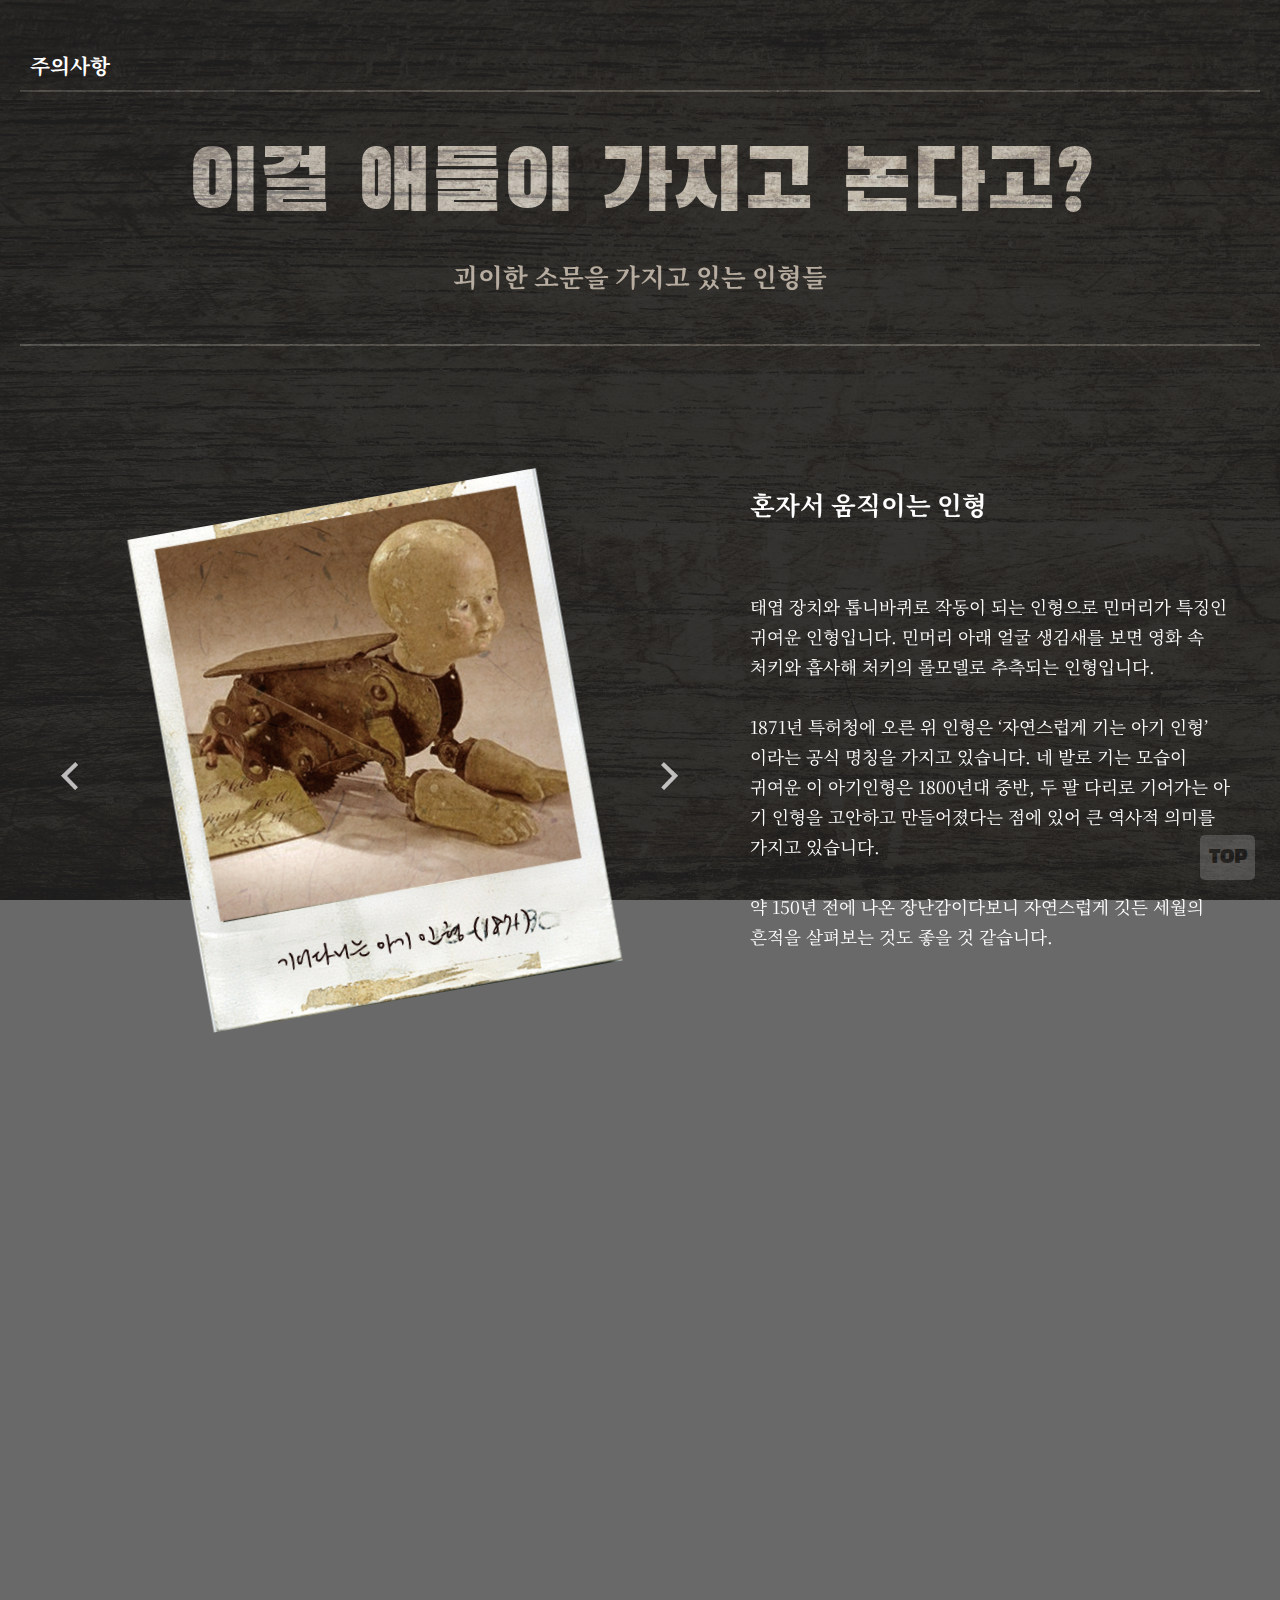
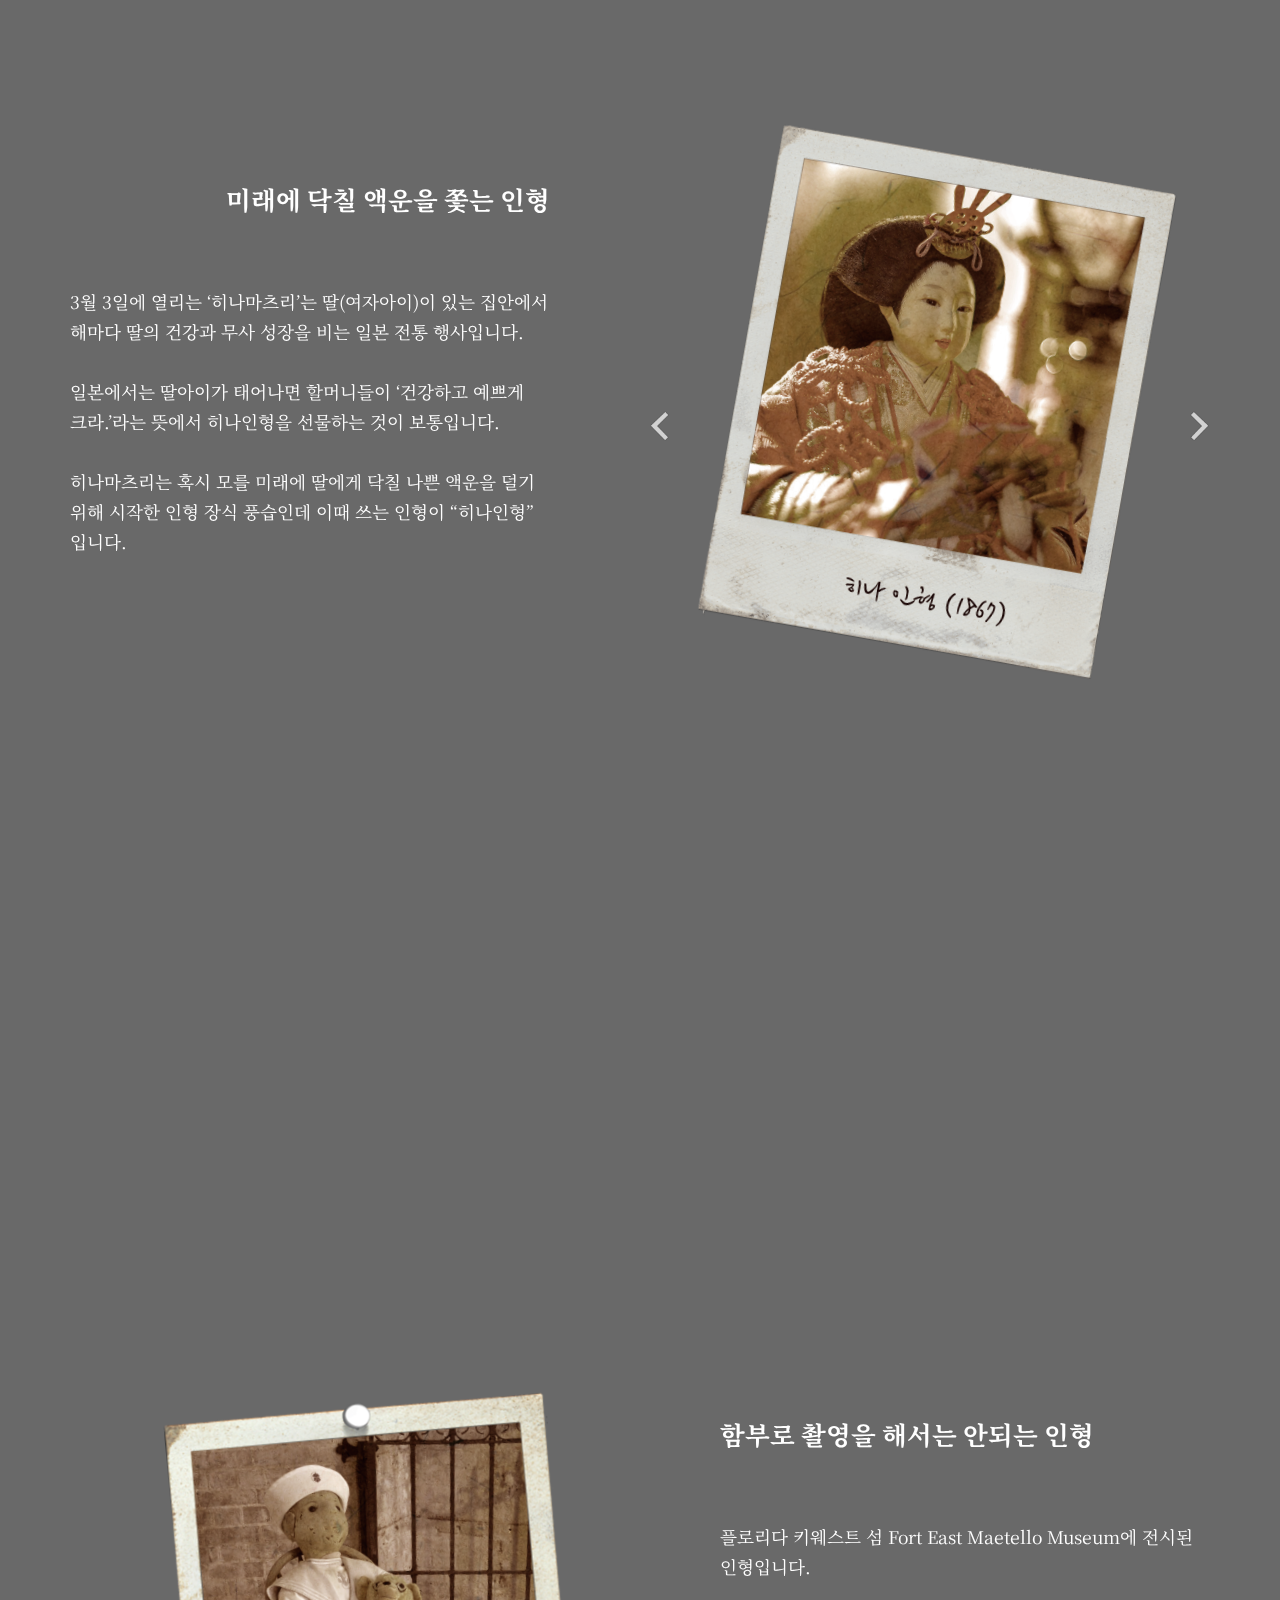
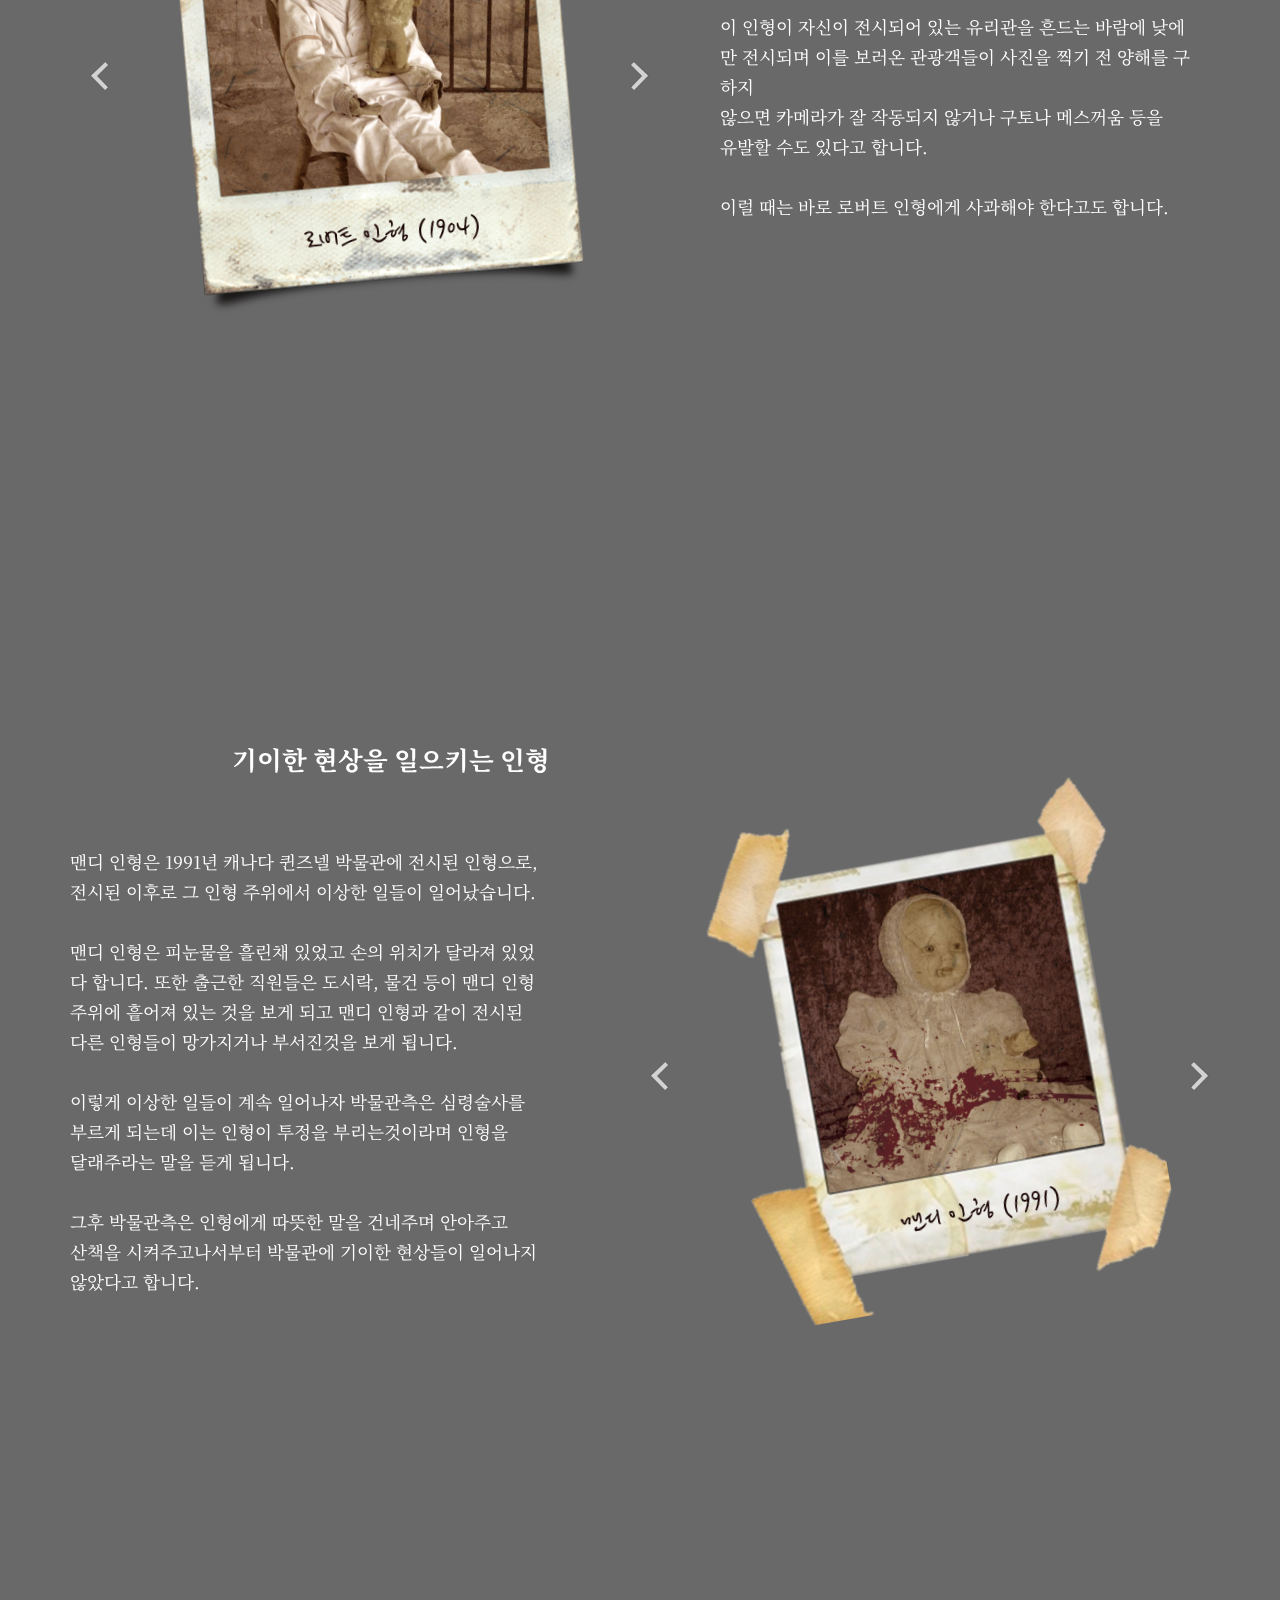
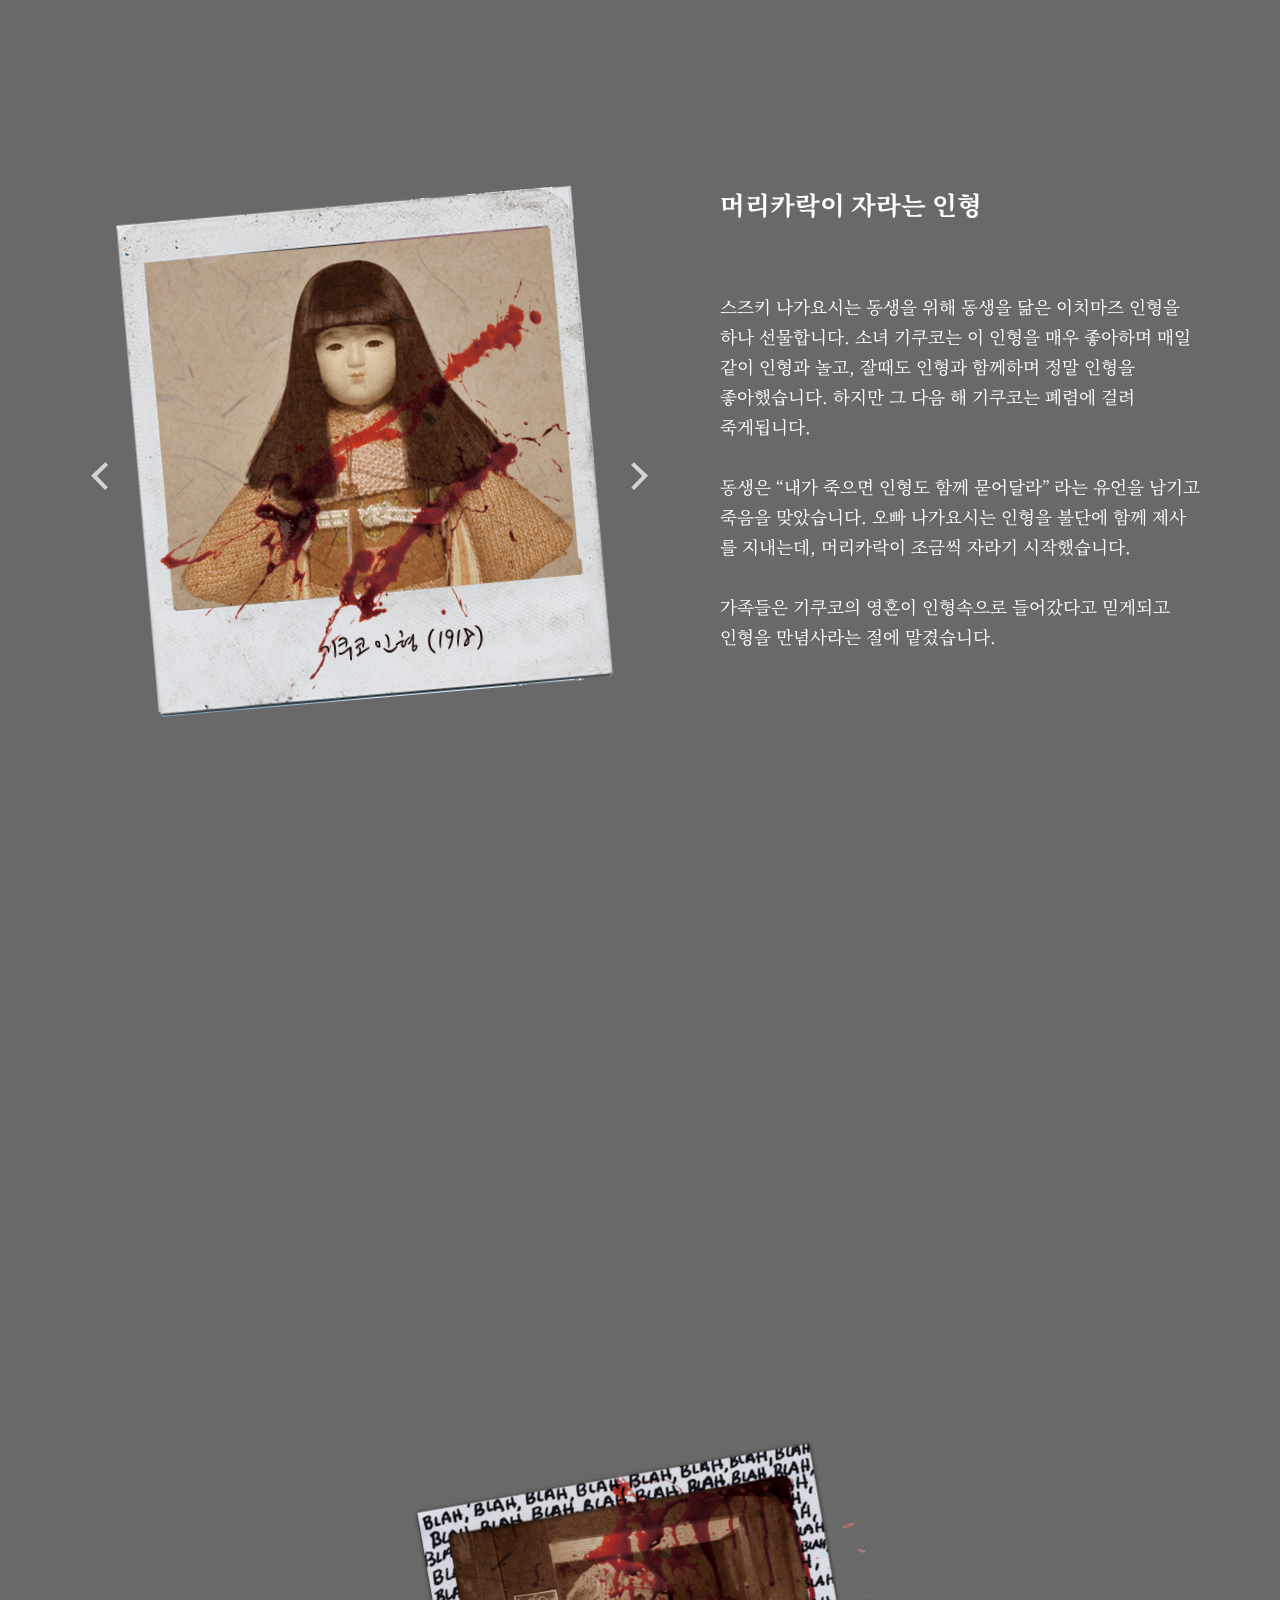
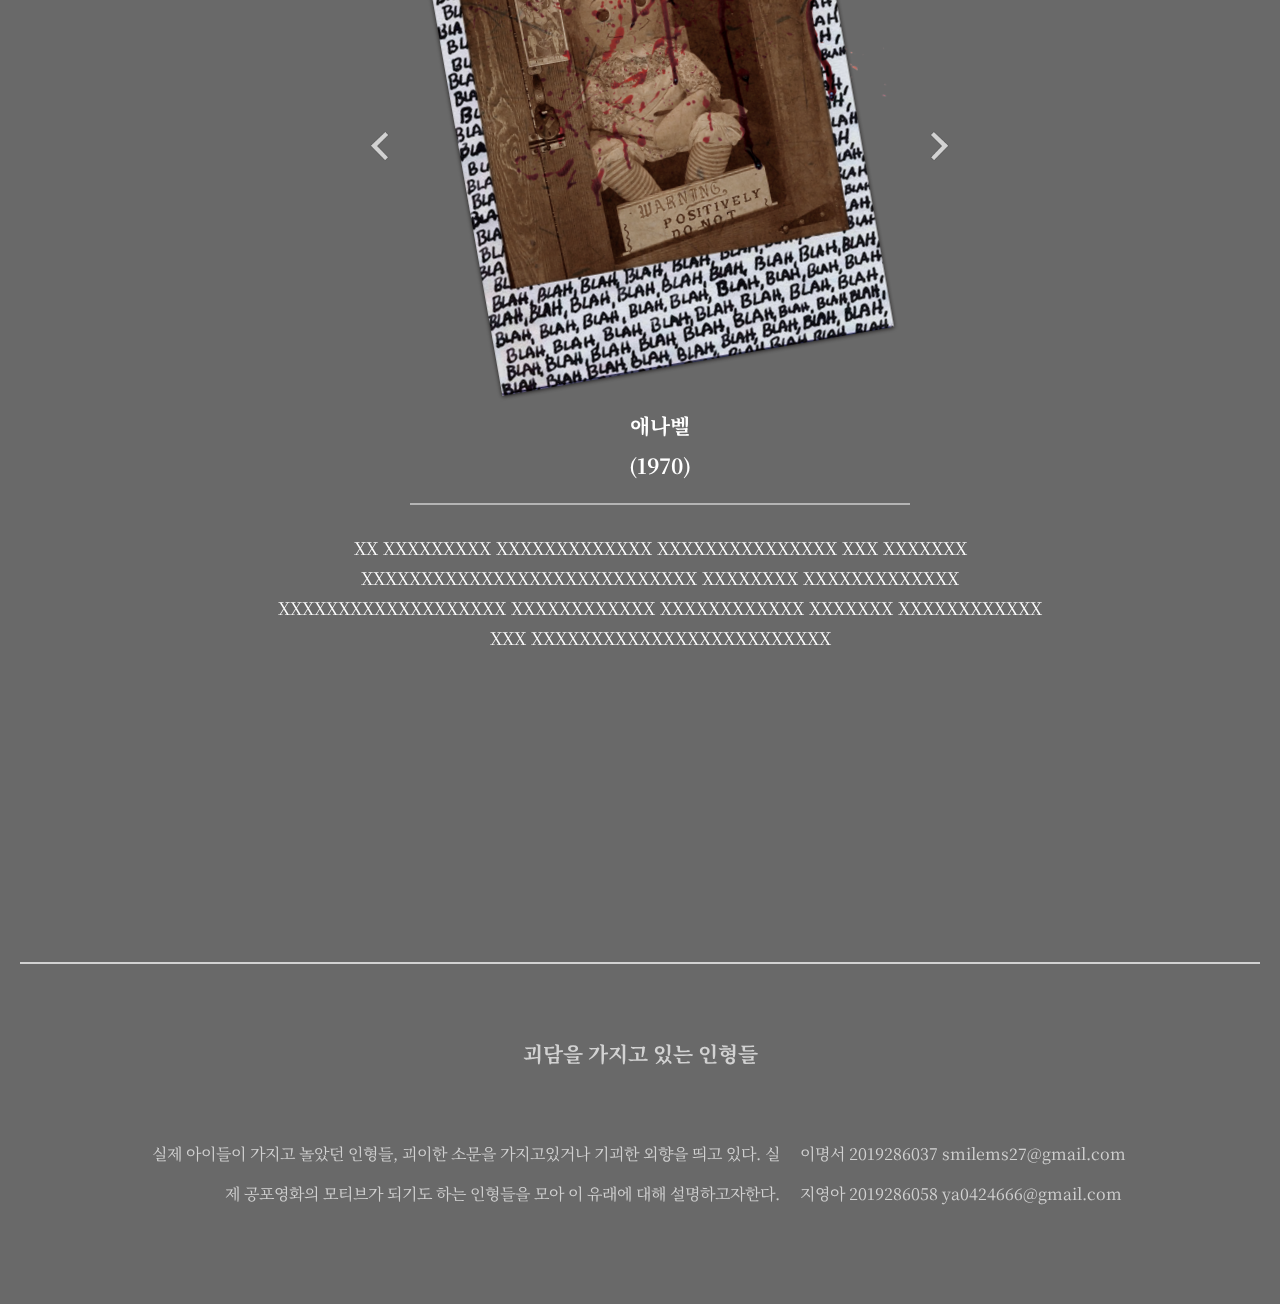
==== index.html @ 2daee438 "first upload" ====
<!DOCTYPE html>
<html lang="en">
<head>
    <meta charset="UTF-8">
    <meta name="viewport" content="width=device-width, initial-scale=1.0">
    <title>The kids are playing with this</title>
    <link rel="stylesheet" href="mystyle.css">
    <script src="js.js" defer></script>
    <script src="scrollAni.js" defer></script>

</head>
<body class="row">
    <div id="body">
        <div id="babyHead">
            <img src="backFace.png" alt="" class="backFace">
        </div>
        <div id="babyHead2">
            <img src="backFace.png" alt="" class="backFace2">
        </div>
        <header>
            <div class="menu">
                <a href="precautions.html"><li id="menu1">주의사항</li></a>
            </div>
            <div>
                <hr></hr>
            </div>
            <div id="title">
                <p id="title_in1">이걸 애들이 가지고 논다고?</p>
                <p id="title_in2">이걸 애들이 가지고 논다고?</p>
            </div>
            <div id="subTitle">
                괴이한 소문을 가지고 있는 인형들
            </div>
            <div>
                <hr></hr>
            </div>
        </header>
        <main>
            <button id="topBtn" onclick="clickMe()">
                TOP
            </button>
            <div id="contentB" class="container">
                <div class="contents">
                    <div class="ImgSlide">
                        <button class="Btn">
                            <img src="leftBtn.png" alt="" class="leftBtn" clickVal = "0">
                        </button>
                        <div class="slideB">
                            <div class="slide">
                                <img src="Image/b.png" alt="" id="b" class="img">
                                <img src="Image/bb.png" alt="" id="bb" class="img">
                                <img src="Image/bbb.png" alt="" id="bbb" class="img">
                            </div>
                        </div>
                        <button class="Btn">
                            <img src="rightBtn.png" alt="" class="rightBtn" clickVal = "0">
                        </button>
                    </div>
                    <div>
                        <p class="mainTitle">혼자서 움직이는 인형</p>
                        <p class="mainText_pc">
                            태엽 장치와 톱니바퀴로 작동이 되는 인형으로 민머리가 특징인 귀여운 인형입니다. 
                            민머리 아래 얼굴 생김새를 보면 영화 속 <br> 처키와 흡사해 처키의 롤모델로 추측되는 인형입니다.
                            <br><br>
                            1871년 특허청에 오른 위 인형은 ‘자연스럽게 기는 아기 인형’ <br> 이라는 공식 명칭을 가지고 있습니다. 
                            네 발로 기는 모습이 <br> 귀여운 이 아기인형은 1800년대 중반, 두 팔 다리로 기어가는 아기 인형을 고안하고 만들어졌다는 점에 있어 큰 역사적 의미를 <br> 가지고 있습니다.
                            <br><br>
                            약 150년 전에 나온 장난감이다보니 자연스럽게 깃든 세월의 <br> 흔적을 살펴보는 것도 좋을 것 같습니다.
                        </p>
                        <p class="mainText_mobile">
                            태엽 장치와 톱니바퀴로 작동이 되는 인형으로 <br> 민머리가 특징인 귀여운 인형입니다. 
                            민머리 아래 얼굴 생김새를 보면 영화 속 처키와 흡사해 처키의 롤모델로 추측되는 인형입니다.
                            <br><br>
                            1871년 특허청에 오른 위 인형은 ‘자연스럽게 기는 아기 인형’ 이라는 공식 명칭을 가지고 있습니다. <br> 
                            네 발로 기는 모습이 귀여운 이 인형은 1800년대 <br> 중반, 두 팔 다리로 기어가는 아기 인형을 고안하고 만들어졌다는 점에 있어 큰 역사적 의미를 가지고 있습니다.
                            <br><br>
                            약 150년 전에 나온 장난감이다보니 자연스럽게 <br> 깃든 세월의 흔적을 살펴보면 좋을 것 같습니다.
                        </p>
                    </div>
                </div>
            </div>
            <div id="contentH" class="container">
                <div class="contents">
                    <div class="ImgSlide2">
                        <button class="Btn">
                            <img src="leftBtn.png" alt="" class="leftBtn" clickVal = "1">
                        </button>
                        <div class="slideH">
                            <div class="slide">
                                <img src="Image/h.png" alt="" id="h" class="img">
                                <img src="Image/hh.png" alt="" id="hh" class="img">
                                <img src="Image/hhh.png" alt="" id="hhh" class="img">
                            </div>
                        </div>
                        <button class="Btn">
                            <img src="rightBtn.png" alt="" class="rightBtn" clickVal = "1">
                        </button>
                    </div>
                    <div>
                        <p class="mainTitle2">미래에 닥칠 액운을 쫓는 인형</p>
                        <p class="mainText2_pc">
                            3월 3일에 열리는 ‘히나마츠리’는 딸(여자아이)이 있는 집안에서 해마다 딸의 건강과 무사 성장을 비는 일본 전통 행사입니다.
                            <br><br>
                            일본에서는 딸아이가 태어나면 할머니들이 ‘건강하고 예쁘게 <br> 크라.’라는 뜻에서 히나인형을 선물하는 것이 보통입니다.
                            <br><br>
                            히나마츠리는 혹시 모를 미래에 딸에게 닥칠 나쁜 액운을 덜기 위해 시작한 인형 장식 풍습인데 이때 쓰는 인형이 “히나인형” <br> 입니다.
                        </p>
                        <p class="mainText2_mobile">
                            3월 3일에 열리는 ‘히나마츠리’는 딸(여자아이)이 있는 집안에서 해마다 딸의 건강과 무사 성장을 <br> 비는 일본 전통 행사입니다.
                            <br><br>
                            일본에서는 딸아이가 태어나면 아이의 할머니들이 ‘건강하고 예쁘게 크라.’라는 뜻에서 히나인형을 <br> 선물하는 것이 보통입니다.
                            <br><br>
                            히나마츠리는 혹시 모를 미래에 딸에게 닥칠 나쁜 액운을 덜기 위해 시작한 인형 장식 풍습인데 이때 쓰는 인형이 “히나인형”입니다.
                        </p>
                    </div>
                </div>
            </div>
            <div id="contentR" class="container">
                <div class="contents">
                    <div class="ImgSlide">
                        <button class="Btn">
                            <img src="leftBtn.png" alt="" class="leftBtn" clickVal = "2">
                        </button>
                        <div class="slideR">
                            <div class="slide">
                                <img src="Image/r.png" alt="" id="r" class="img">
                                <img src="Image/rr.png" alt="" id="rr" class="img">
                                <img src="Image/rrr.png" alt="" id="rrr" class="img">
                            </div>
                        </div>
                        <button class="Btn">
                            <img src="rightBtn.png" alt="" class="rightBtn" clickVal = "2">
                        </button>
                    </div>
                    <div>
                        <p class="mainTitle">함부로 촬영을 해서는 안되는 인형</p>
                        <p class="mainText_pc">
                            플로리다 키웨스트 섬 Fort East Maetello Museum에 전시된 인형입니다. 
                            <br><br>
                            이 인형이 자신이 전시되어 있는 유리관을 흔드는 바람에 낮에만 전시되며 이를 보러온 관광객들이 사진을 찍기 전 
                            양해를 구하지 <br> 않으면 카메라가 잘 작동되지 않거나 구토나 메스꺼움 등을 <br> 유발할 수도 있다고 합니다.
                            <br><br>
                            이럴 때는 바로 로버트 인형에게 사과해야 한다고도 합니다.
                        </p>
                        <p class="mainText_mobile">
                            플로리다 키웨스트 섬 Fort East Maetello Museum에 전시된 인형입니다. 
                            <br><br>
                            이 인형이 전시되어 있는 유리관을 흔드는 바람에 낮에만 전시가 되며 이를 보러온 관광객들이 사진을 찍기 전 
                            양해를 구하지 않으면 카메라가 잘 <br> 작동되지 않거나 구토나 메스꺼움 등을 유발할 수도 있다고 합니다.
                            <br><br>
                            이럴 때는 바로 로버트 인형에게 사과해야 한다고도 합니다.
                        </p>
                    </div>
                </div>
            </div>
            <div id="contentM" class="container">
                <div class="contents">
                    <div class="ImgSlide2">
                        <button class="Btn">
                            <img src="leftBtn.png" alt="" class="leftBtn" clickVal = "3">
                        </button>
                        <div class="slideM">
                            <div class="slide">
                                <img src="Image/m.png" alt="" id="m" class="img">
                                <img src="Image/mm.png" alt="" id="mm" class="img">
                                <img src="Image/mmm.png" alt="" id="mmm" class="img">
                            </div>
                        </div>
                        <button class="Btn">
                            <img src="rightBtn.png" alt="" class="rightBtn" clickVal = "3">
                        </button>
                    </div>
                    <div>
                        <p class="mainTitle2">기이한 현상을 일으키는 인형</p>
                        <p class="mainText2_pc">
                            맨디 인형은 1991년 캐나다 퀸즈넬 박물관에 전시된 인형으로, 
                            전시된 이후로 그 인형 주위에서 이상한 일들이 일어났습니다.
                            <br><br>
                            맨디 인형은 피눈물을 흘린채 있었고 손의 위치가 달라져 있었다 합니다. 
                            또한 출근한 직원들은 도시락, 물건 등이 맨디 인형 <br> 주위에 흩어져 있는 것을 보게 되고 
                            맨디 인형과 같이 전시된 <br> 다른 인형들이 망가지거나 부서진것을 보게 됩니다.
                            <br><br>
                            이렇게 이상한 일들이 계속 일어나자 박물관측은 심령술사를 <br> 부르게 되는데 이는 인형이 투정을 부리는것이라며 인형을 <br> 달래주라는 말을 듣게 됩니다.
                            <br><br>
                            그후 박물관측은 인형에게 따뜻한 말을 건네주며 안아주고 <br> 산책을 시켜주고나서부터 
                            박물관에 기이한 현상들이 일어나지 않았다고 합니다.
                        </p>
                        <p class="mainText2_mobile">
                            맨디 인형은 1991년 캐나다 퀸즈넬 박물관에 <br> 전시된 인형으로, 
                            전시된 이후로 그 인형 주위에서 이상한 일들이 일어났습니다.
                            <br><br>
                            맨디 인형은 피눈물을 흘린채 있었고 손의 위치가 달라져 있었다고 합니다. 
                            또한 출근한 직원들은 <br> 도시락, 물건 등이 맨디 인형 주위에 흩어져 있는 <br> 것을 보게 되고 
                            맨디 인형과 같이 전시된 다른 <br> 인형들이 망가지거나 부서진것을 보게 됩니다.
                            <br><br>
                            이렇게 이상한 일들이 계속 일어나자 박물관측은 <br> 심령술사를 부르게 되는데 이는 인형이 투정 부리는 것이라며 인형을 달래주라는 말을 듣게 됩니다.
                            <br><br>
                            그후 박물관측은 인형에게 따뜻한 말을 건네주며 <br> 안아주고 산책을 시켜주고나서부터 
                            박물관에는 <br> 기이한 현상들이 일어나지 않았다고 합니다.
                        </p>
                    </div>
                </div>
            </div>
            <div id="contentG" class="container">
                <div class="contents">
                    <div class="ImgSlide">
                        <button class="Btn">
                            <img src="leftBtn.png" alt="" class="leftBtn" clickVal = "4">
                        </button>
                        <div class="slideG">
                            <div class="slide">
                                <img src="Image/g.png" alt="" id="g" class="img">
                                <img src="Image/gg.png" alt="" id="gg" class="img">
                                <img src="Image/ggg.png" alt="" id="ggg" class="img">
                            </div>
                        </div>
                        <button class="Btn">
                            <img src="rightBtn.png" alt="" class="rightBtn" clickVal = "4">
                        </button>
                    </div>
                    <div>
                        <p class="mainTitle">머리카락이 자라는 인형</p>
                        <p class="mainText_pc">
                            스즈키 나가요시는 동생을 위해 동생을 닮은 이치마즈 인형을 <br> 하나 선물합니다. 
                            소녀 기쿠코는 이 인형을 매우 좋아하며 매일 같이 인형과 놀고, 잘때도 인형과 함께하며 정말 인형을 <br> 좋아했습니다. 
                            하지만 그 다음 해 기쿠코는 폐렴에 걸려 <br> 죽게됩니다.
                            <br><br>
                            동생은 “내가 죽으면 인형도 함께 묻어달라” 라는 유언을 남기고 죽음을 맞았습니다. 
                            오빠 나가요시는 인형을 불단에 함께 제사를 지내는데, 머리카락이 조금씩 자라기 시작했습니다.
                            <br><br>
                            가족들은 기쿠코의 영혼이 인형속으로 들어갔다고 믿게되고 <br> 인형을 만념사라는 절에 맡겼습니다.
                        </p>
                        <p class="mainText_mobile">
                            스즈키 나가요시는 동생을 위해 동생을 닮은 <br> 이치마즈 인형을 하나 선물합니다. 
                            소녀 기쿠코는 이 인형을 매우 좋아하며 매일 같이 인형과 놀고, <br> 잘때도 인형과 함께하며 정말 인형을 좋아했습니다. 
                            하지만 그 다음해 기쿠코는 폐렴에 걸려 <br> 죽게됩니다.
                            <br><br>
                            동생은 “내가 죽으면 인형도 함께 묻어달라” 라는 유언을 남기고 죽었습니다. 
                            오빠 나가요시는 <br> 인형을 불단에 함께 제사를 지내는데, 머리카락이 조금씩 자라기 시작했습니다.
                            <br><br>
                            가족들은 기쿠코의 영혼이 인형속으로 들어갔다고 믿게되고 인형을 만념사라는 절에 맡겼습니다.
                        </p>
                    </div>
                </div>
            </div>
            <div id="contentA" class="container">
                <div class="contents">
                    <div class="ImgSlide2">
                        <button class="BtnA">
                            <img src="leftBtn.png" alt="" class="leftBtnA" clickVal = "5">
                        </button>
                        <div class="slideA">
                            <div class="slide">
                                <img src="Image/a.png" alt="" id="a" class="img">
                                <img src="Image/aa.png" alt="" id="aa" class="img">
                                <img src="Image/aaa.png" alt="" id="aaa" class="img">
                            </div>
                        </div>
                        <button class="BtnA">
                            <img src="rightBtn.png" alt="" class="rightBtnA" clickVal = "5">
                        </button>
                    </div>
                    <div>
                        <p class="mainTitle2_A">애나벨 <br>
                        (1970)</p>
                        <hr class="A">
                        <p class="mainText2_pcA">
                            XX XXXXXXXXX
                            XXXXXXXXXXXXX XXXXXXXXXXXXXXX XXX XXXXXXX
                            XXXXXXXXXXXXXXXXXXXXXXXXXXXX XXXXXXXX
                            XXXXXXXXXXXXX XXXXXXXXXXXXXXXXXXX XXXXXXXXXXXX
                            XXXXXXXXXXXX XXXXXXX XXXXXXXXXXXX XXX
                            XXXXXXXXXXXXXXXXXXXXXXXXX 
                        </p>
                        <p class="mainText2_mobile">
                            XX XXXXXXXXX
                            XXXXXXXXXXXXX
                            XXXXXXXXXXXXXXXXXXXXXXXXXXXX
                            XXXXXXXXXXXXXXXXXXXXXXXXXXX
                            XXXXXXXXXXXXXXXXXXXXXXXXXXXXXX
                            XXXXXXXXXXXXXXXXXXXXXXXXX
                            XXXXXXXXXXXXXXXXXXXXXXXXXXXXXX
                            XXXX
                        </p>
                    </div>
                </div>
            </div>
        </main>
        <footer>
            <hr></hr>
            <p id="footerTitle">
                괴담을 가지고 있는 인형들
            </p>
            <div id="footerText">
                <p id="footerText1_pc">
                    실제 아이들이 가지고 놀았던 인형들, 괴이한 소문을 가지고있거나 기괴한 외향을 띄고 있다.
                    실제 공포영화의 모티브가 되기도 하는 인형들을 모아 이 유래에 대해 설명하고자한다.
                </p>
                <p id="footerText1_mobile">
                    실제 아이들이 가지고 놀았던 인형들, 괴이한 소문을 가지고 <br> 있거나 기괴한 외향을 띄고 있다.
                    실제 공포영화의 모티브가 <br> 되기도 하는 인형들을 모아 이 유래에 대해 설명하고자한다.
                </p>
                <p id="footerText2">
                    이명서 2019286037 smilems27@gmail.com
                    <br>
                    지영아 2019286058 ya0424666@gmail.com
                </p>
            </div>
        </footer>
    </div>
</body>
</html>
---- mystyle.css ----
@import url('https://fonts.googleapis.com/css2?family=Black+Han+Sans&family=Noto+Serif+KR:wght@400;700;900&display=swap');

/* pc */
@media (min-width:600px)
{

    .row{
        width: 1240px;
        margin: auto;
        justify-content: center;
    }

    body{
        margin: 0;
        background-color: dimgray; 
        background-image: url(background.png);
        background-repeat: none;
        background-attachment: fixed;
    }

    #body{
        width: 1240px;
        height: 100%;
    }

/*배경 효과*/
    #babyHead{
        position: fixed;
        padding-left: 200px;
        opacity: 0;
        margin-top: 100px;
        margin-left: -190px;
        transform: rotate(-15deg);
        animation-name: fadeOut;
        animation-duration: 5s;
        animation-delay: 10s; 
        animation-iteration-count: infinite;
        animation-timing-function: ease;
        animation-direction: alternate;
    }

    .backFace{
        width: 250px;
    }

    #babyHead2{
        position: fixed;
        padding-left: 1000px;
        padding-top: 200px;
        margin-top: 250px;
        opacity: 0;
        transform: rotate(20deg);
        animation-name: fadeOut;
        animation-duration: 3s;
        animation-delay: 15s;
        animation-iteration-count: infinite;
        animation-timing-function: ease;
        animation-direction: alternate;
    }

    .backFace2{
        width: 150px;
    }
    
    @keyframes fadeOut {
        from{
            opacity: 0;
        }
        to{
            opacity: 0.3;
        }
    }


    /*위로 올라기는 버튼*/ 
    #topBtn{
        position: fixed;
        height: 45px;
        width: 55px;
        right: 25px;
        margin-right: 0px;
        bottom: 20px;
        opacity: 0.2;
        font-family: 'Black Han Sans';
        font-size: 1.2rem;
        border: none;
        border-radius: 10%;
        z-index: 100;
    }

    #topBtn:hover{
        opacity: 1;
    }

/*헤더*/
    header{
        width: 1240px;
    }

    hr{
        height: 2px;
        width: 1240px;
        background-color: white;
        border: none;
        mix-blend-mode: overlay;
    }

    #title{
        font-family: 'Black Han Sans';
        font-size: 5.4rem;
        text-align: center;
        margin-top: 40px;
        color: white;
    }

    #title_in1{
        mix-blend-mode: overlay;
    }

    #title_in2{
        position: relative;
        top: -108.2px;
        mix-blend-mode: overlay;
    }

    p{
        margin: 0;
    }

    #subTitle{
        color: rgb(218, 205, 190);
        font-family: 'Noto Serif KR', serif;
        font-size: 1.6rem;
        font-weight: 700;
        text-align: center;
        margin-top: -90px;
        margin-bottom: 50px;
        opacity: 0.8;
    }

    .menu{
        width: 100px;
        color: white;
        font-family: 'Noto Serif KR', serif;
        font-weight: 700;
        margin-bottom: 10px;
        margin-top: 50px;
    }

    #menu1{
        text-align: left;
        list-style: none;
        align-content: left;
        margin-left: 10px;
        font-size: 1.3rem;
    }

    a:link { color: white; text-decoration: none;}
    a:visited { color: white; text-decoration: none;}
    a:hover { color: red; text-decoration: none;}

/*메인*/

    main{
        height: 7000px;
        display: block;
    }
/*메인-타이틀*/
    .mainTitle{
        color: white;
        font-family: 'Noto Serif KR', serif;
        font-weight: 700;
        font-size: 1.6rem;
        padding-left: 100px;
        position: relative;
        top: -70px;
    }

    .mainTitle2{
        color: white;
        font-family: 'Noto Serif KR', serif;
        font-weight: 700;
        font-size: 1.6rem;
        padding-right: 100px;
        text-align: right;
        position: relative;
        left: -550px;
        top: -70px;
    }

/*메인-본문(pc와 모바일)*/

    .mainText_pc{
        color: white;
        width: 480px;
        font-family: 'Noto Serif KR', serif;
        font-size: 1.1rem;
        line-height: 30px;
        padding-left: 100px;
        position: relative;
        top: 0px;
    }

    .mainText_mobile{
        display: none;
    }

    .mainText2_pc{
        color: white;
        width: 480px;
        font-family: 'Noto Serif KR', serif;
        font-size: 1.1rem;
        line-height: 30px;
        padding-right: 100px;
        position: relative;
        left: -550px;
        top: 0px;
    }

    .mainText2_mobile{
        display: none;
    }

/*이미지 전체 설정*/

    .img{
        width: 300px;
        margin-left: 30px;
        margin-right: 30px;
        padding-left: 20px;
    }


/*이미지 슬라이드*/
    .ImgSlide{
        position: relative;
    }

    .ImgSlide2{
        position: relative;
        left: 560px;
    }

    .slide{
        height: 800px;
        display: inline-flex;
        align-items: center;
        position: absolute;
        transition: 0.5s;
        left: 0px;
    }

/*이미지 슬라이드-버튼*/

    .Btn{
        z-index: 10;
        width: 40px;
        height: 50px;
        border: none;
        background-color: rgba(0, 0, 0, 0);
        opacity: 0.7;
        cursor: grab;
        position: absolute;
        top: 400px;
    }

    .Btn:hover{
        opacity: 1;
    }

    .leftBtn{
        width: 20px;
        height: 30px;
    }

    .rightBtn{
        width: 20px;
        height: 30px;
    }    

/*인형들 각각의 콘텐츠 박스 - 총 6개*/

    .contents{
        width: 1240px;
        display: inline-flex;
        justify-content: center;
        align-items: center;
    }
/*인형들 각각의 콘텐츠 박스 - 애나벨은 다르게 배치*/
    .contents:last-child{
        display: flex;
        justify-content: center;
    }

/*기어다니는 아기 인형*/

    #contentB{
        width: 1240px;
        height: 900px;
        margin-top: -100px;
        padding-top: 50px;
        top: 0;
        position: sticky;
        display: inline-flex;
        align-items: center;
    }

    .slideB{
        display: inline-flex;
        align-items: center;
        width: 600px;
        height: 800px;
        left: 30px;
        position: relative;
        overflow: hidden;
    }

    #b{
        transform: rotate(-10deg);
        height: 500px;
        width: 490px;
    }

    #bb{
        transform: rotate(5deg);
        height: 500px;
        width: 490px;
    }

    #bbb{
        transform: rotate(-5deg);
        height: 500px;
        width: 490px;
    }

/*히나 인형*/

    #contentH{
        width: 1240px;
        height: 900px;
        top: 0;
        padding-top: 50px;
        position: sticky;
        display: inline-flex;
        align-items: center;
        margin-top: 300px;
    }

    .slideH{
        display: inline-flex;
        align-items: center;
        width: 540px;
        height: 800px;
        position: relative;
        overflow: hidden;
    }

    #h{
        transform: rotate(10deg);
        height: 500px;
        width: 490px;
    }

    #hh{
        transform: rotate(5deg);
        height: 500px;
        width: 490px;
    }

    #hhh{
        transform: rotate(-5deg);
        height: 500px;
        width: 490px;
    }

/*로버트 인형*/

    #contentR{
        width: 1240px;
        height: 900px;
        top: 0;
        margin-top: 300px;
        padding-top: 50px;
        position: sticky;
        display: inline-flex;
        align-items: center;
    }

    .slideR{
        display: inline-flex;
        align-items: center;
        width: 540px;
        height: 800px;
        position: relative;
        overflow: hidden;
    }

    #r{
        transform: rotate(-5deg);
        height: 500px;
        width: 490px;
    }

    #rr{
        transform: rotate(5deg);
        height: 500px;
        width: 490px;
    }

    #rrr{
        transform: rotate(10deg);
        height: 500px;
        width: 490px;
    }

/*맨디 인형*/

    #contentM{
        width: 1240px;
        height: 900px;
        top: 0;
        padding-top: 100px;
        position: sticky;
        display: inline-flex;
        align-items: center;
    }

    .slideM{
        display: inline-flex;
        align-items: center;
        width: 540px;
        height: 800px;
        position: relative;
        overflow: hidden;
    }

    #m{
        transform: rotate(-10deg);
        height: 500px;
        width: 490px;
    }

    #mm{
        transform: rotate(5deg);
        height: 500px;
        width: 490px;
    }

    #mmm{
        transform: rotate(-3deg);
        height: 500px;
        width: 490px;
    }

/*기쿠코 인형*/

    #contentG{
        width: 1240px;
        height: 900px;
        padding-top: 100px;
        top: 0;
        position: sticky;
        display: inline-flex;
        align-items: center;
    }

    .slideG{
        display: inline-flex;
        align-items: center;
        width: 540px;
        height: 800px;
        position: relative;
        overflow: hidden;
    }

    #g{
        transform: rotate(-5deg);
        height: 500px;
        width: 470px;
    }

    #gg{
        transform: rotate(5deg);
        height: 500px;
        width: 470px;
        margin-left: 60px;
    }

    #ggg{
        transform: rotate(-10deg);
        height: 500px;
        width: 470px;
        margin-left: 50px;
    }

/*애나벨 인형*/

    #contentA{
        width: 1240px;
        height: 1080px;
        top: 0;
        position: sticky;
        display: flex;
        justify-content: center;
        padding-top: 500px;
        animation-name: Ani;
        animation-duration: 2s;
        animation-timing-function: linear;
        animation-direction: alternate;
        animation-iteration-count: infinite;
    }

    @keyframes Ani {
        0%{
            transform: scale(1.1);
        } 
        5%{
            transform: scale(1);
        }
        10%{
            transform: scale(1.1);
        }
        25%{
            transform: scale(1);
        }
        30%{
            transform: scale(1.1);
        }
        100%{
            transform: scale(1.1);
        }
    }

    .slideA{
        display: inline-flex;
        align-items: center;
        width: 540px;
        height: 800px;
        position: relative;
        overflow: hidden;
        left: -120px;
        top: -220px;
    }

    #a{
        transform: rotate(-10deg);
        height: 500px;
        width: 490px;
    }

    #aa{
        transform: rotate(5deg);
        height: 500px;
        width: 490px;
    }

    #aaa{
        transform: rotate(-7deg);
        height: 500px;
        width: 490px;
    }

/*애나벨 전용 글씨 스타일*/

    .mainText2_pcA{
        color: white;
        width: 800px;
        font-family: 'Noto Serif KR', serif;
        font-size: 1.1rem;
        line-height: 30px;
        padding-right: 100px;
        position: relative;
        text-align: center;
        left: -200px;
        top: 200px;
    }

    .mainTitle2_A{
        color: white;
        font-family: 'Noto Serif KR', serif;
        font-weight: 700;
        font-size: 1.3rem;
        line-height: 40px;
        padding-right: 100px;
        text-align: right;
        position: relative;
        left: -200px;
        top: 170px;
        text-align: center;
    }

    .A{
        position: relative;
        width: 500px;
        opacity: 0.5;
        mix-blend-mode: overlay;
        top: 180px;
        left: -250px;
    }

/*애나벨 전용 버튼*/

    .BtnA{
        z-index: 100;
        width: 40px;
        height: 50px;
        border: none;
        background-color: rgba(0, 0, 0, 0);
        opacity: 0.7;
        cursor: grab;
        position: absolute;
        top: 180px;
    }

    .BtnA:hover{
        opacity: 1;
    }

    .leftBtnA{
        width: 20px;
        height: 30px;
        margin-left: -240px;
    }

    .rightBtnA{
        width: 20px;
        height: 30px;
        margin-left: -200px;
    }


/*푸터*/

    #footerTitle{
        font-family: 'Noto Serif KR', serif;
        color: white;
        font-weight: 700;
        font-size: 1.3rem;
        padding-top: 66px;
        text-align: center;
        opacity: 0.7;
    }

    #footerText{
        display: inline-flex;
        padding-bottom: 90px;
    }

    #footerText1_pc{
        font-family: 'Noto Serif KR', serif;
        color: white;
        font-size: 1rem;
        line-height: 40px;
        padding-top: 66px;
        padding-right: 20px;
        padding-left: 120px;
        width: 640px;
        text-align: right;
        opacity: 0.7;
    }

    #footerText1_mobile{
        display: none;
    }

    #footerText2{
        font-family: 'Noto Serif KR', serif;
        color: white;
        font-size: 1rem;
        line-height: 40px;
        padding-top: 66px;
        width: 350px;
        opacity: 0.7;
    }

}
















/* 모바일 */
@media (max-width:599px)
{

/*위로 올라기는 버튼*/ 
    #topBtn{
        position: fixed;
        height: 35px;
        right: 5px;
        margin-right: 0px;
        bottom: 5px;
        opacity: 0.3;
        font-family: 'Black Han Sans';
        border: none;
        border-radius: 10%;
        z-index: 100;
    }
/*body*/
    .row{
        width: 370px;
        margin: auto;
        justify-content: center;
    }

    body{
        margin: 0;
        background-color: dimgray; 
        background-image: url(background.png);
        background-repeat: none;
        background-attachment: fixed;
    }

    #body{
        width: 370px;
        display: block;
        justify-content: center;
    }

/*배경 효과*/

    #babyHead{
        position: fixed;
        opacity: 0;
        margin-top: 100px;
        margin-left: -130px;
        transform: rotate(-15deg);
        animation-name: fadeOut;
        animation-duration: 5s;
        animation-delay: 10s; 
        animation-iteration-count: infinite;
        animation-timing-function: ease;
        animation-direction: alternate;
    }

    .backFace{
        width: 250px;
    }

    #babyHead2{
        position: fixed;
        padding-left: 300px;
        padding-top: 200px;
        margin-top: 280px;
        opacity: 0;
        transform: rotate(20deg);
        animation-name: fadeOut;
        animation-duration: 3s;
        animation-delay: 15s;
        animation-iteration-count: infinite;
        animation-timing-function: ease;
        animation-direction: alternate;
    }

    .backFace2{
        width: 150px;
    }
    
    @keyframes fadeOut {
        from{
            opacity: 0;
        }
        to{
            opacity: 0.3;
        }
    }

/*헤더*/

    header{
        width: 370px;
    }

    hr{
        height: 2px;
        width: 360px;
        background-color: white;
        border: none;
        mix-blend-mode: overlay;
    }

    #title{
        font-family: 'Black Han Sans';
        font-size: 2rem;
        text-align: center;
        margin-top: 20px;
        color: white;
        mix-blend-mode: overlay;
    }

    #title_in1{
        mix-blend-mode: overlay;
    }

    #title_in2{
        position: relative;
        top: -40px;
        mix-blend-mode: overlay;
    }

    p{
        margin: 0;
    }

    #subTitle{
        color: white;
        font-family: 'Noto Serif KR', serif;
        font-size: 1rem;
        font-weight: 700;
        text-align: center;
        margin-top: -30px;
        margin-bottom: 20px;
    }

    .menu{
        width: 80px;
        float: right;
        color: white;
        font-family: 'Noto Serif KR', serif;
        font-weight: 700;
        margin-bottom: 10px;
        margin-top: 15px;
    }

    #menu1{
        text-align: right;
        list-style: none;
        align-content: right;
        margin-right: 10px;
        font-size: 1rem;
    }

    
    a:link { color: white; text-decoration: none;}
    a:visited { color: white; text-decoration: none;}
    a:hover { color: red; text-decoration: none;}


/*메인*/

    main{
        width: 370px;
        height: 5750px;
    }

    .container{
        justify-items: center;
    }

/*메인-타이틀*/

    .mainTitle{
        color: white;
        font-family: 'Noto Serif KR', serif;
        font-weight: 700;
        font-size: 1.2rem;
        position: relative;
        text-align: center;
        margin-top: 20px;
    }

    .mainTitle2{
        color: white;
        font-family: 'Noto Serif KR', serif;
        font-weight: 700;
        font-size: 1.2rem;
        position: relative;
        text-align: center;
        margin-top: 20px;
    }

/*메인-본문(pc와 모바일)*/

    .mainText_pc{
        display: none;
    }

    .mainText_mobile{
        color: white;
        width: 350px;
        font-family: 'Noto Serif KR', serif;
        font-size: 1rem;
        line-height: 30px;
        margin-top: 30px;
        margin-left: 1px;
        padding-left: 0.5rem;
        padding-right: 0.5rem;
        padding-top: 1rem;
        padding-bottom: 1rem;
        position: relative;
        background-color: rgba(22, 20, 15, 0.5);
    }

    .mainText2_pc{
        display: none;
    }

    .mainText2_mobile{
        color: white;
        width: 350px;
        font-family: 'Noto Serif KR', serif;
        font-size: 1rem;
        line-height: 30px;
        margin-top: 30px;
        margin-left: 1px;
        padding-left: 0.5rem;
        padding-right: 0.5rem;
        padding-top: 1rem;
        padding-bottom: 1rem;
        position: relative;
        background-color: rgba(22, 20, 15, 0.5);
    }

/*이미지 전체 설정*/

    .img{
        width: 200px;
        margin-right: 10px;
        margin-left: 20px;
    }

/*이미지 슬라이드*/

    .ImgSlide{
        position: relative;
        height: 400px;
    }

    .ImgSlide2{
        position: relative;
        height: 400px;
    }

    .slide{
        height: 300px;
        display: flex;
        position: absolute;
        top: 50px;
        transition: 0.5s;
        left: 0px;
    }

/*이미지 슬라이드-버튼*/

    .Btn{
        z-index: 99;
        width: 15px;
        height: 20px;
        border: none;
        background-color: rgba(0, 0, 0, 0);
        opacity: 0.7;
        cursor: grab;
        position: absolute;
        top: 170px;
    }

    .Btn:hover{
        opacity: 1;
    }

    .leftBtn{
        width: 10px;
        height: 20px;
    }

    .rightBtn{
        width: 10px;
        height: 20px;
    }

/*기어다니는 아기 인형*/

    #contentB{
        width: 370px;
        height: 900px;
    }

    .slideB{
        display: inline-flex;
        align-items: center;
        width: 350px;
        height: 800px;
        left: 20px;
        position: relative;
        overflow: hidden;
    }

    #b{
        transform: rotate(-10deg);
        height: 320px;
        width: 300px;
    }

    #bb{
        transform: rotate(5deg);
        height: 320px;
        width: 300px;
    }

    #bbb{
        transform: rotate(-5deg);
        height: 320px;
        width: 300px;
    }

/*히나 인형*/

    #contentH{
        width: 370px;
        height: 800px;
        margin-top: 100px;
        align-items: center;
    }

    .slideH{
        display: inline-flex;
        align-items: center;
        width: 350px;
        height: 800px;
        left: 15px;
        position: relative;
        overflow: hidden;
    }

    #h{
        transform: rotate(10deg);
        height: 320px;
        width: 300px;
    }

    #hh{
        transform: rotate(5deg);
        height: 320px;
        width: 300px;
    }

    #hhh{
        transform: rotate(-5deg);
        height: 320px;
        width: 300px;
    }

/*로버트 인형*/

    #contentR{
        width: 370px;
        height: 800px;
        margin-top: 100px;
        align-items: center;
    }

    .slideR{
        display: inline-flex;
        align-items: center;
        width: 350px;
        height: 800px;
        left: 15px;
        position: relative;
        overflow: hidden;
    }

    #r{
        transform: rotate(-5deg);
        height: 320px;
        width: 300px;
    }

    #rr{
        transform: rotate(5deg);
        height: 320px;
        width: 300px;
    }

    #rrr{
        transform: rotate(10deg);
        height: 320px;
        width: 300px;
    }

/*맨디 인형*/

    #contentM{
        width: 370px;
        height: 1000px;
        top: 0;
        margin-top: 100px;
        align-items: center;
    }

    .slideM{
        display: inline-flex;
        align-items: center;
        width: 350px;
        height: 800px;
        left: 10px;
        position: relative;
        overflow: hidden;
    }

    #m{
        transform: rotate(-10deg);
        height: 320px;
        width: 300px;
    }

    #mm{
        transform: rotate(5deg);
        height: 320px;
        width: 300px;
    }

    #mmm{
        transform: rotate(-3deg);
        height: 320px;
        width: 300px;
    }

/*기쿠코 인형*/

    #contentG{
        width: 370px;
        height: 850px;
        top: 0;
        margin-top: 100px;
        align-items: center;
    }

    .slideG{
        display: inline-flex;
        align-items: center;
        width: 340px;
        height: 800px;
        left: 15px;
        position: relative;
        overflow: hidden;
    }

    #g{
        transform: rotate(-5deg);
        height: 320px;
        width: 300px;
    }

    #gg{
        transform: rotate(5deg);
        height: 320px;
        width: 300px;
    }

    #ggg{
        transform: rotate(-5deg);
        height: 320px;
        width: 300px;
    }

/*애나벨 인형*/

    #contentA{
        width: 370px;
        height: 800px;
        margin-top: 250px;
        align-items: center;
        animation-name: Ani;
        animation-duration: 2s;
        animation-timing-function: linear;
        animation-direction: alternate;
        animation-iteration-count: infinite;
        text-align: center;
    }

    @keyframes Ani {
        0%{
            transform: scale(0.8);
        } 
        5%{
            transform: scale(0.9);
        }
        10%{
            transform: scale(0.8);
        }
        25%{
            transform: scale(0.9);
        }
        30%{
            transform: scale(0.8);
        }
        100%{
            transform: scale(0.8);
        }
    }
    

    .slideA{
        display: inline-flex;
        align-items: center;
        width: 350px;
        height: 800px;
        left: 20px;
        position: relative;
        overflow: hidden;
    }

    #a{
        transform: rotate(-10deg);
        height: 320px;
        width: 300px;
    }

    #aa{
        transform: rotate(5deg);
        height: 320px;
        width: 300px;
    }

    #aaa{
        transform: rotate(-7deg);
        height: 320px;
        width: 300px;
    }

    .BtnA{
        z-index: 99;
        width: 15px;
        height: 20px;
        border: none;
        background-color: rgba(0, 0, 0, 0);
        opacity: 0.7;
        cursor: grab;
        position: absolute;
        top: 170px;
    }

    .BtnA:hover{
        opacity: 1;
    }

    .leftBtnA{
        width: 15px;
        height: 20px;
    }

    .rightBtnA{
        width: 15px;
        height: 20px;
    }

    .mainTitle2_A{
        color: white;
        font-family: 'Noto Serif KR', serif;
        font-weight: 700;
        font-size: 1.2rem;
        position: relative;
        text-align: center;
        margin-top: 20px;
    }

    .mainText2_pcA{
        display: none;
    }

/*푸터*/

    footer{
        width: 370px;
        margin-top: 50px;
    }

    #footerTitle{
        font-family: 'Noto Serif KR', serif;
        color: white;
        font-size: 1rem;
        padding-top: 1.5rem;
        text-align: center;
        opacity: 0.7;
    }
    
    #footerText{
        justify-content: center;
        padding-bottom: 30px;
    }
    
    #footerText1_pc{
        display: none;
    }

    #footerText1_mobile{
        font-family: 'Noto Serif KR', serif;
        color: white;
        font-size: 0.8rem;
        line-height: 20px;
        padding-top: 1.5rem;
        text-align: center;
        width: 350px;
        opacity: 0.7;
    }
    

    #footerText2{
        font-family: 'Noto Serif KR', serif;
        color: white;
        font-size: 0.7rem;
        line-height: 20px;
        padding-top: 1.5rem;
        width: 350px;
        opacity: 0.7;
        text-align: center;
    }
}
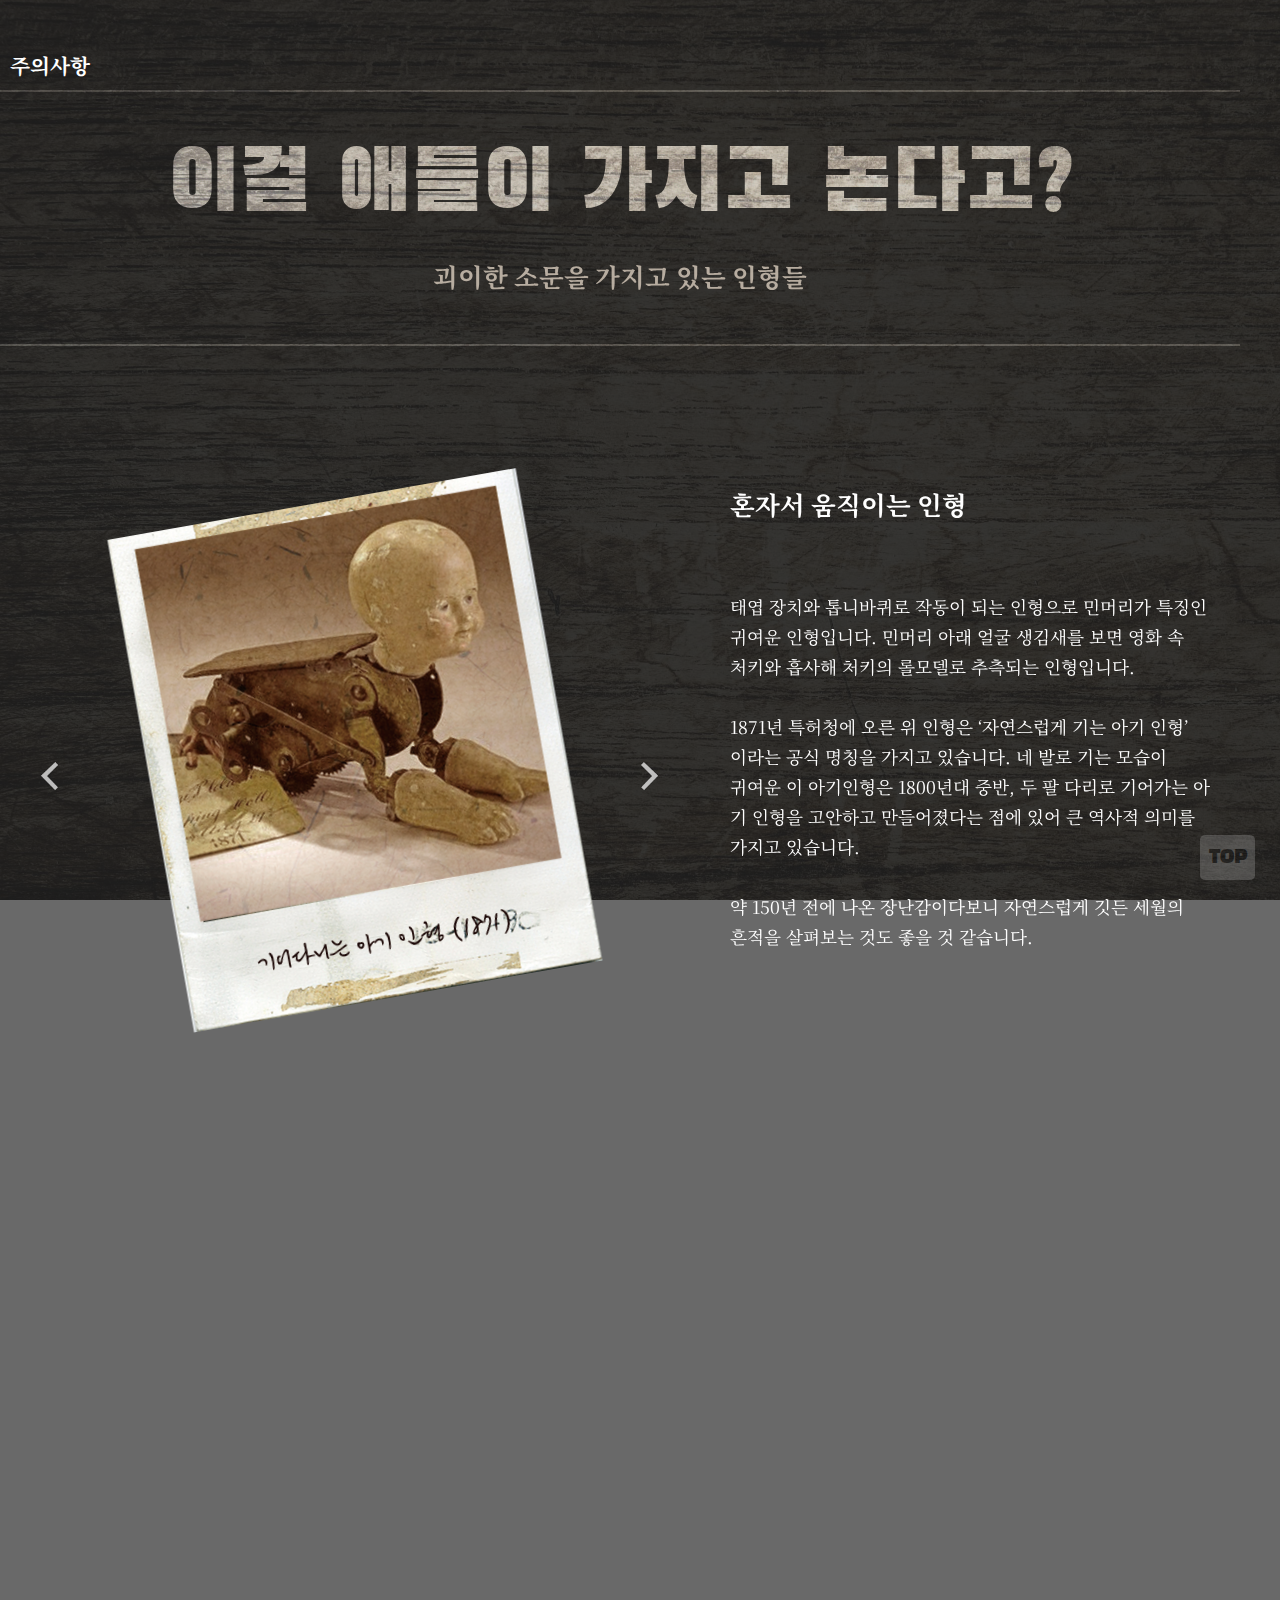
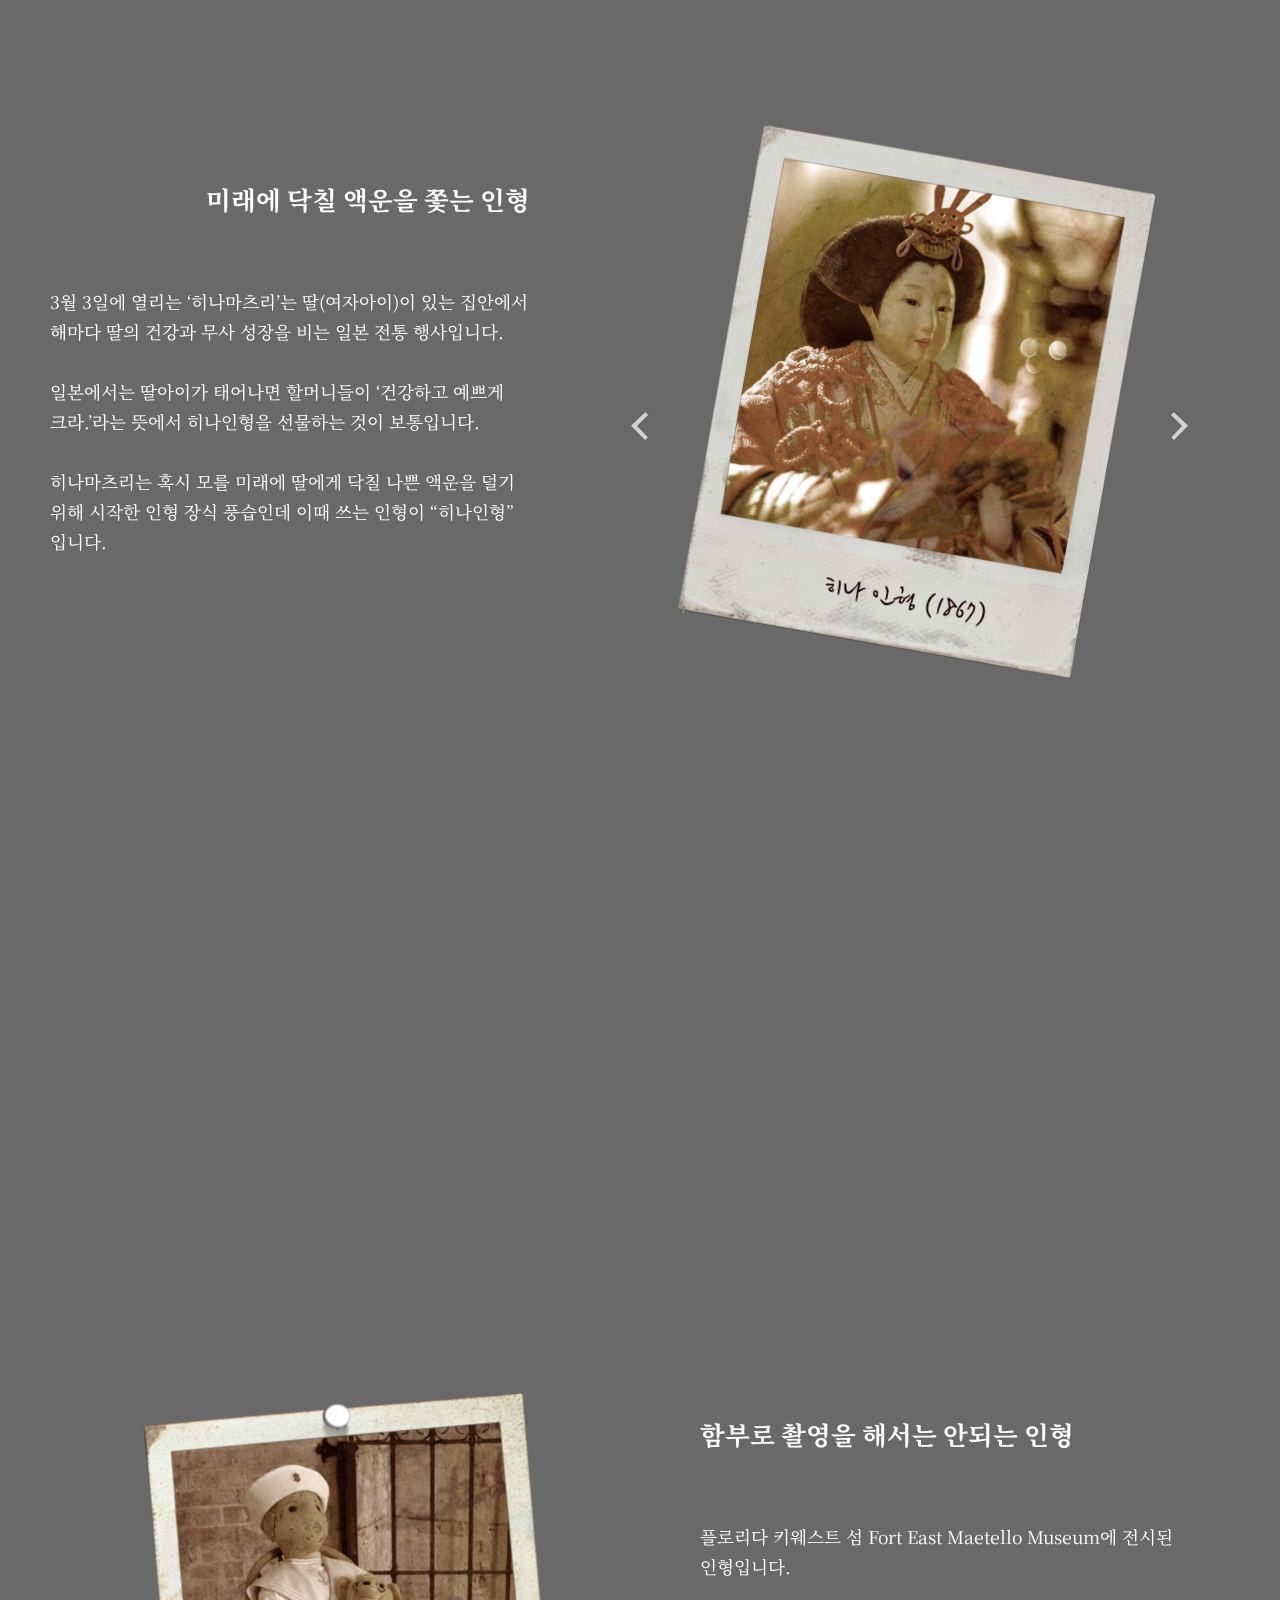
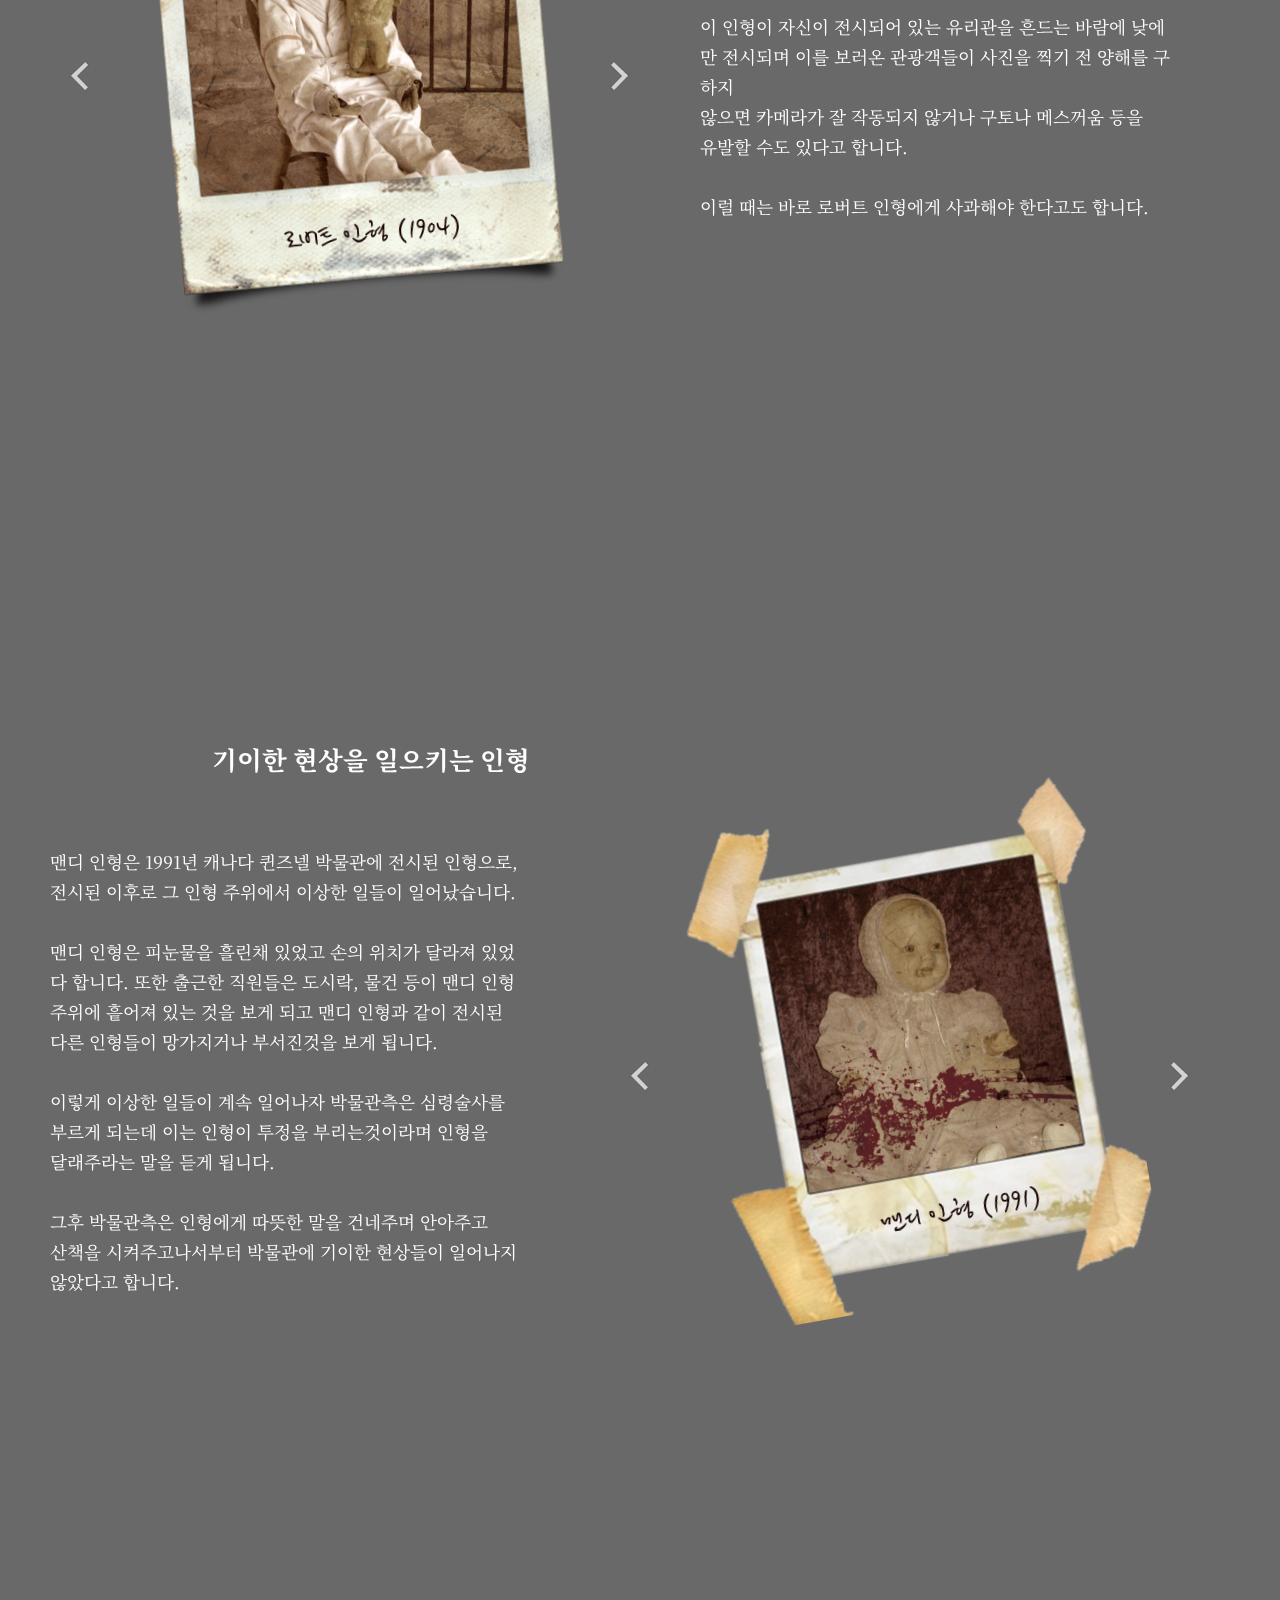
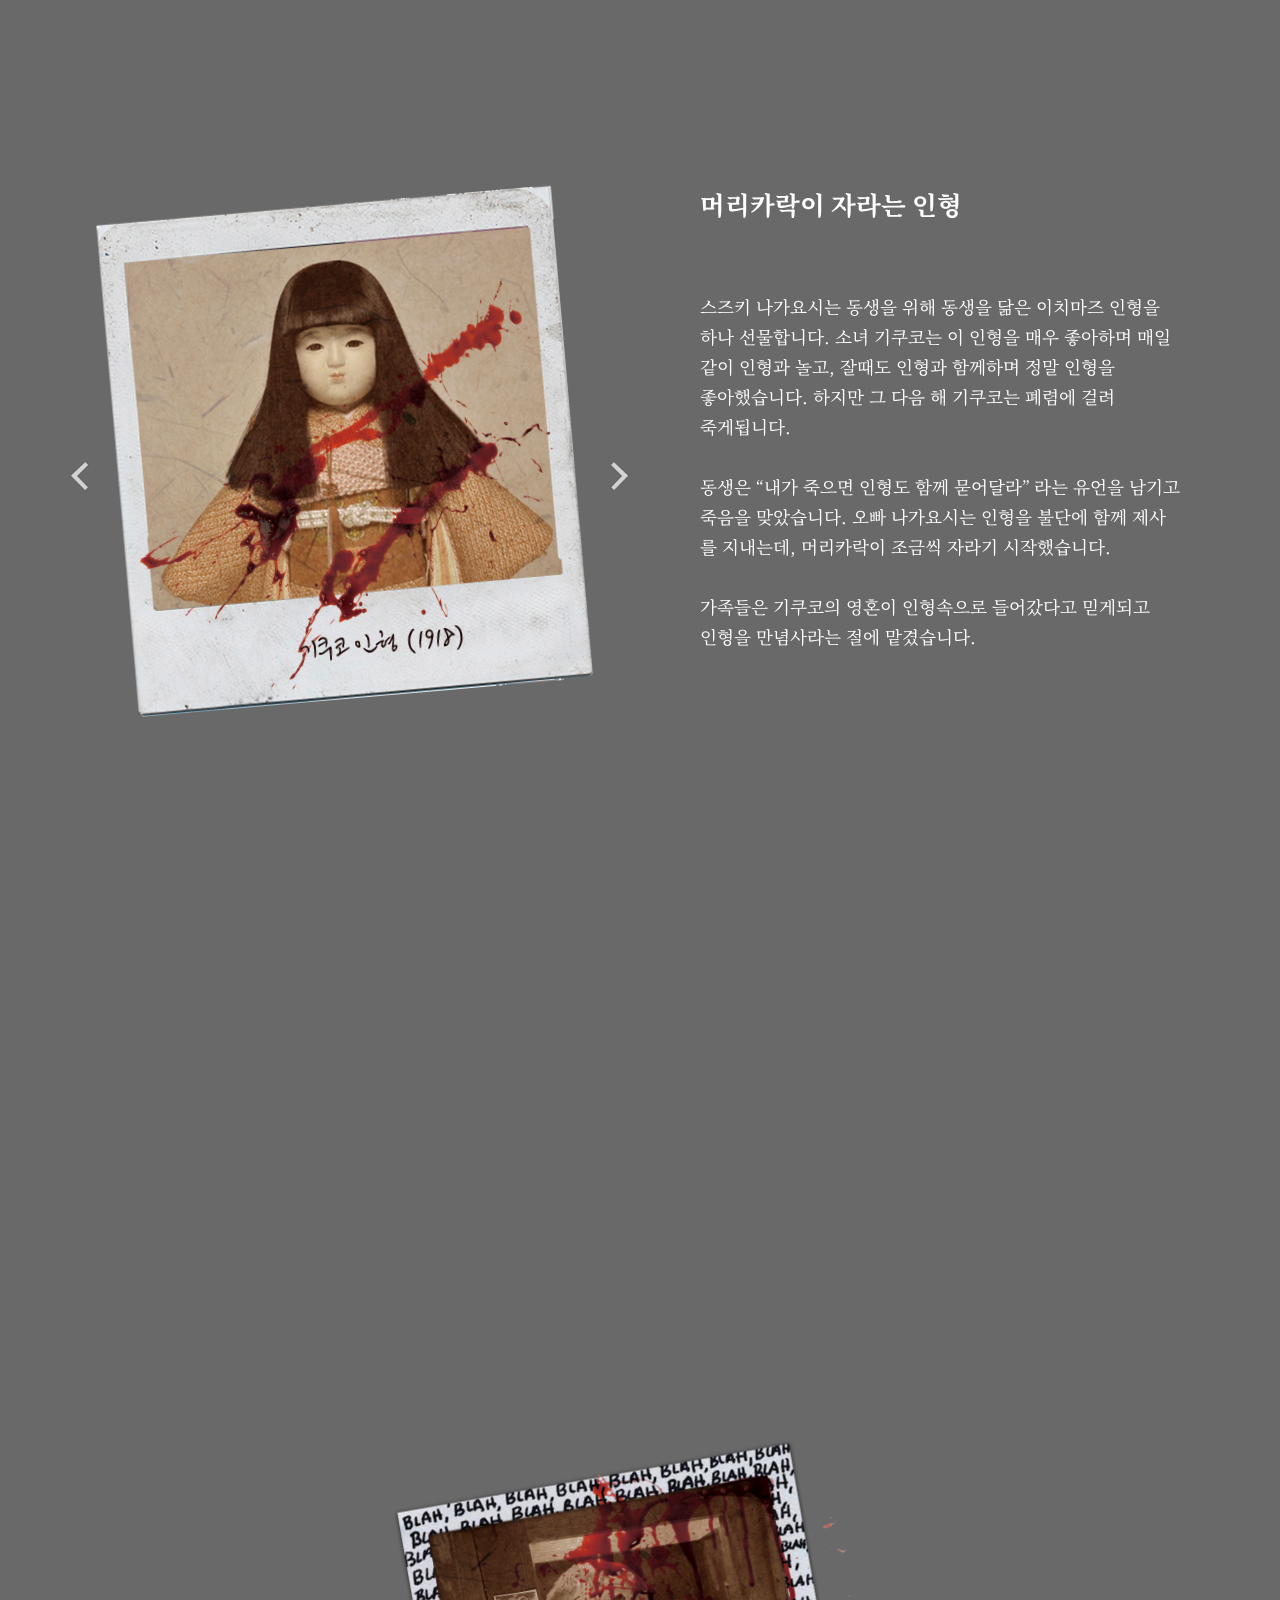
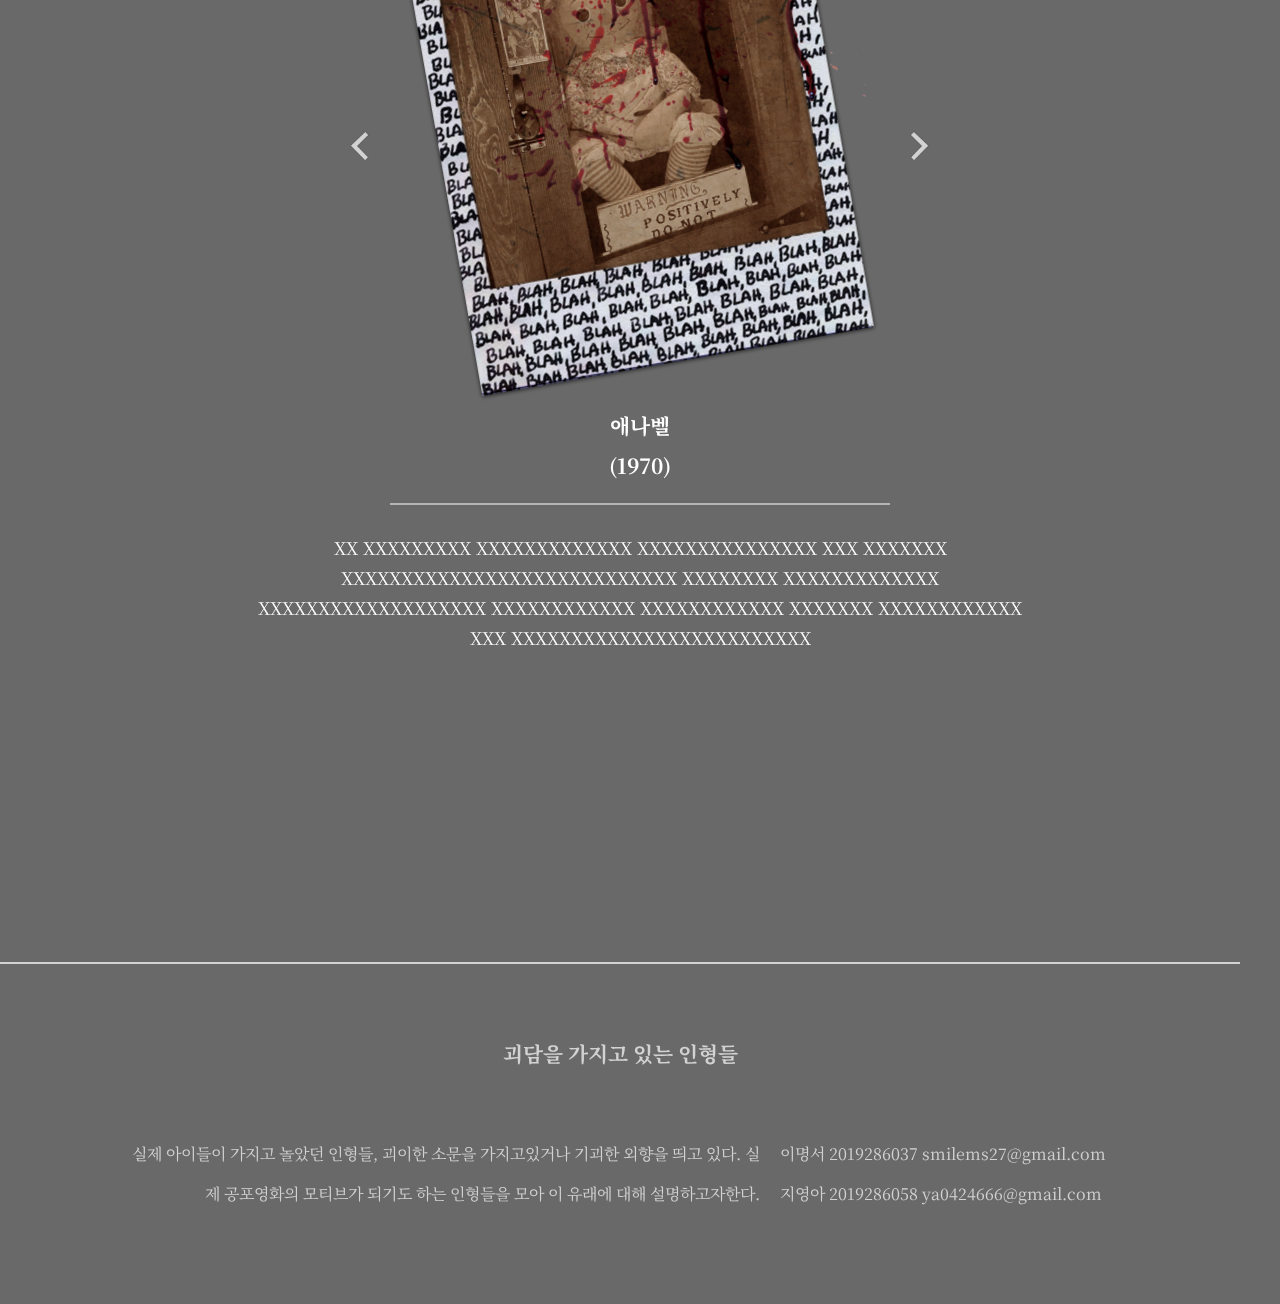
==== commit 22f7d643: "줄넘김 없앰" ====
--- a/index.html
+++ b/index.html
@@ -297,8 +297,8 @@
                     실제 공포영화의 모티브가 되기도 하는 인형들을 모아 이 유래에 대해 설명하고자한다.
                 </p>
                 <p id="footerText1_mobile">
-                    실제 아이들이 가지고 놀았던 인형들, 괴이한 소문을 가지고 <br> 있거나 기괴한 외향을 띄고 있다.
-                    실제 공포영화의 모티브가 <br> 되기도 하는 인형들을 모아 이 유래에 대해 설명하고자한다.
+                    실제 아이들이 가지고 놀았던 인형들, 괴이한 소문을 가지고 있거나 기괴한 외향을 띄고 있다.
+                    실제 공포영화의 모티브가 되기도 하는 인형들을 모아 이 유래에 대해 설명하고자한다.
                 </p>
                 <p id="footerText2">
                     이명서 2019286037 smilems27@gmail.com
--- a/mystyle.css
+++ b/mystyle.css
@@ -5,7 +5,8 @@
 {
 
     .row{
-        width: 1240px;
+        /*width: 1240px;*/
+        width: 100vw;
         margin: auto;
         justify-content: center;
     }
@@ -691,7 +692,7 @@
 
 
 /* 모바일 */
-@media (max-width:599px)
+@media screen and (max-width:599px)
 {
 
 /*위로 올라기는 버튼*/ 
@@ -1288,6 +1289,7 @@
     #footerText{
         justify-content: center;
         padding-bottom: 30px;
+        width: 360px;
     }
     
     #footerText1_pc{
@@ -1299,7 +1301,7 @@
         color: white;
         font-size: 0.8rem;
         line-height: 20px;
-        padding-top: 1.5rem;
+        padding-top: 1.3rem;
         text-align: center;
         width: 350px;
         opacity: 0.7;
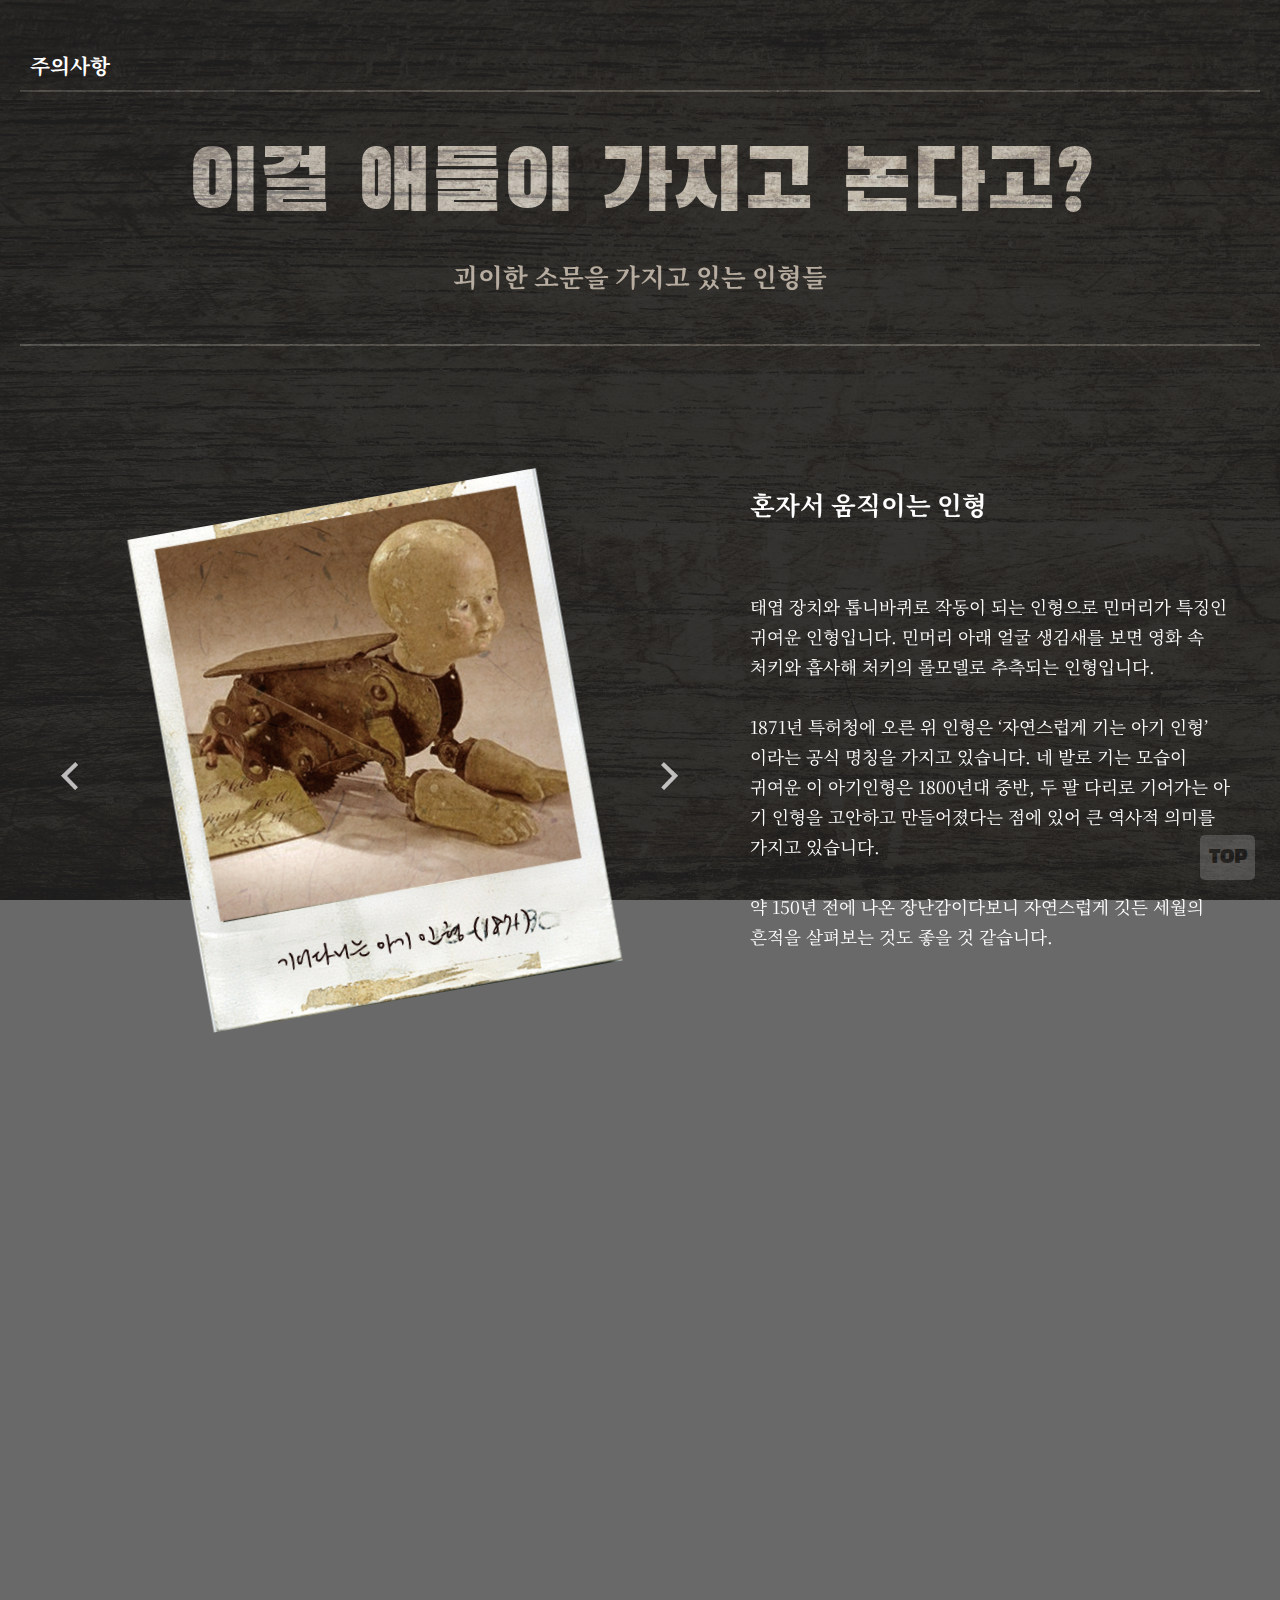
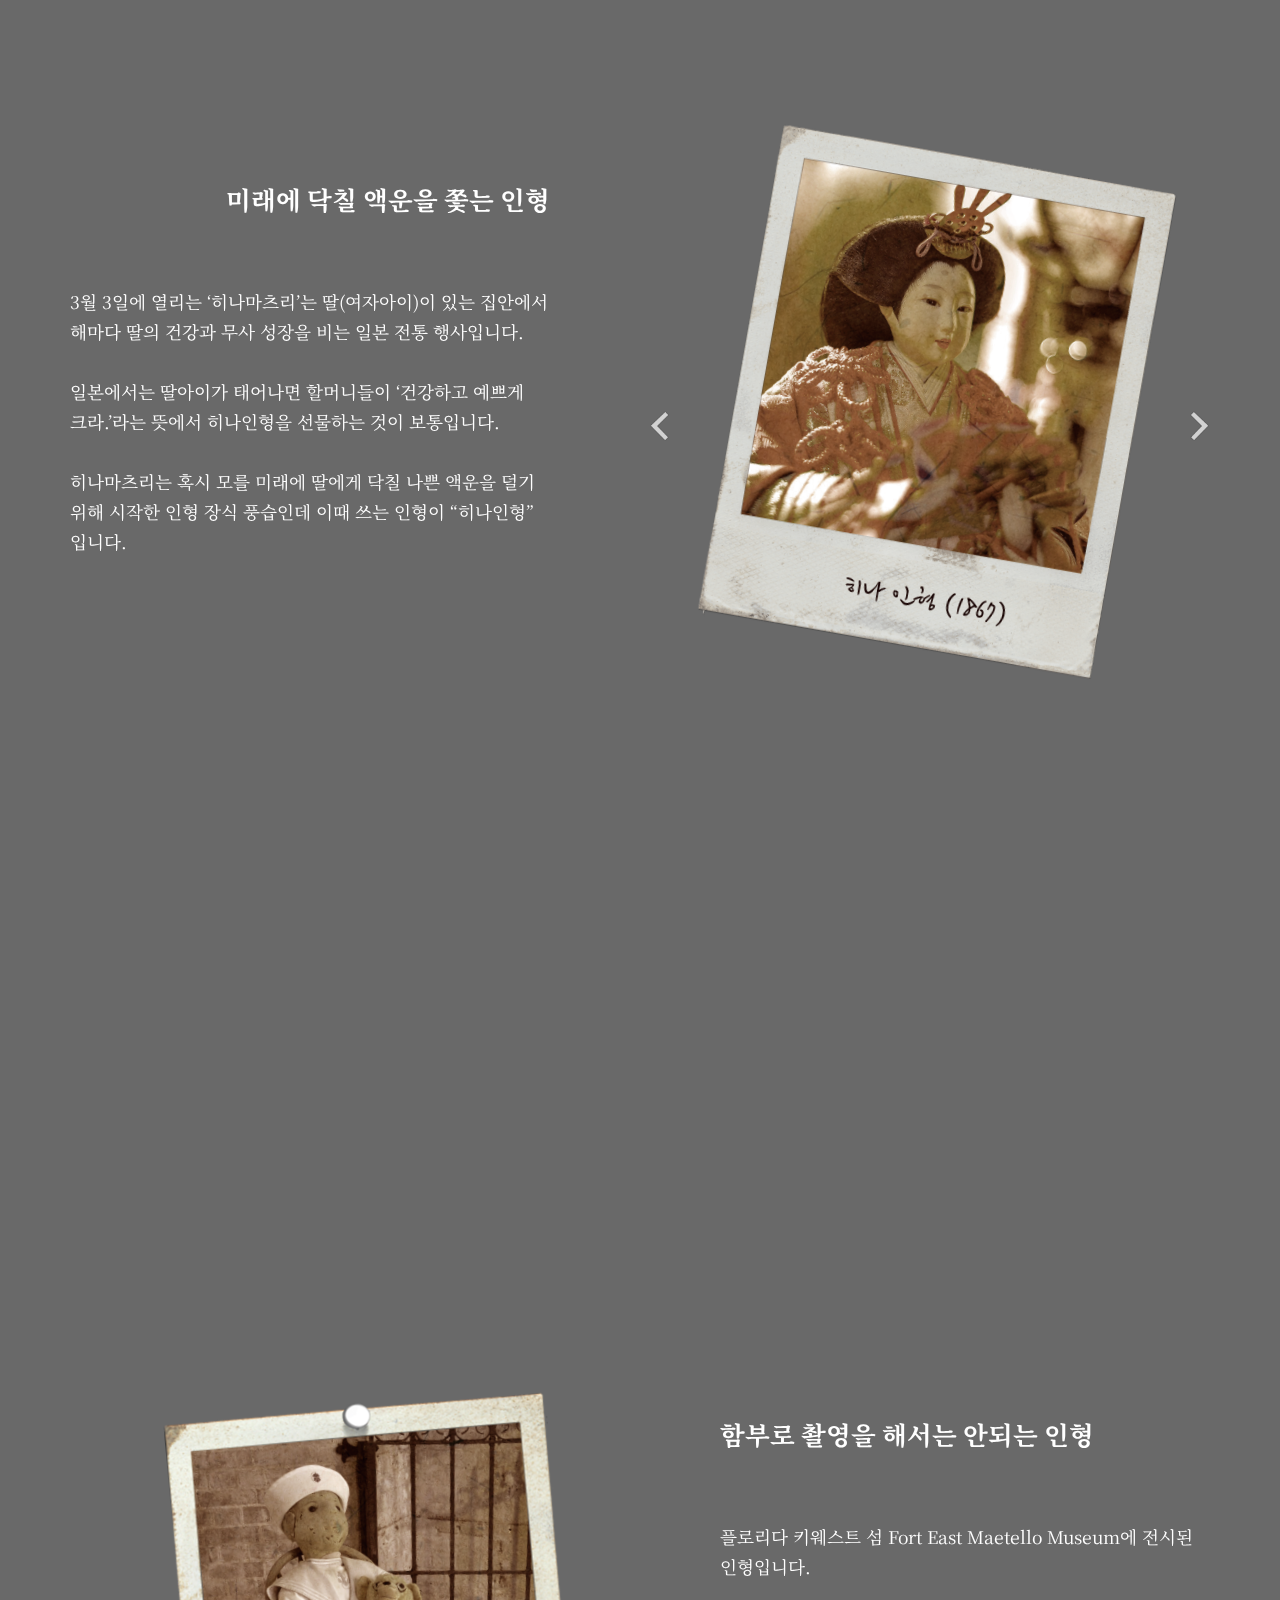
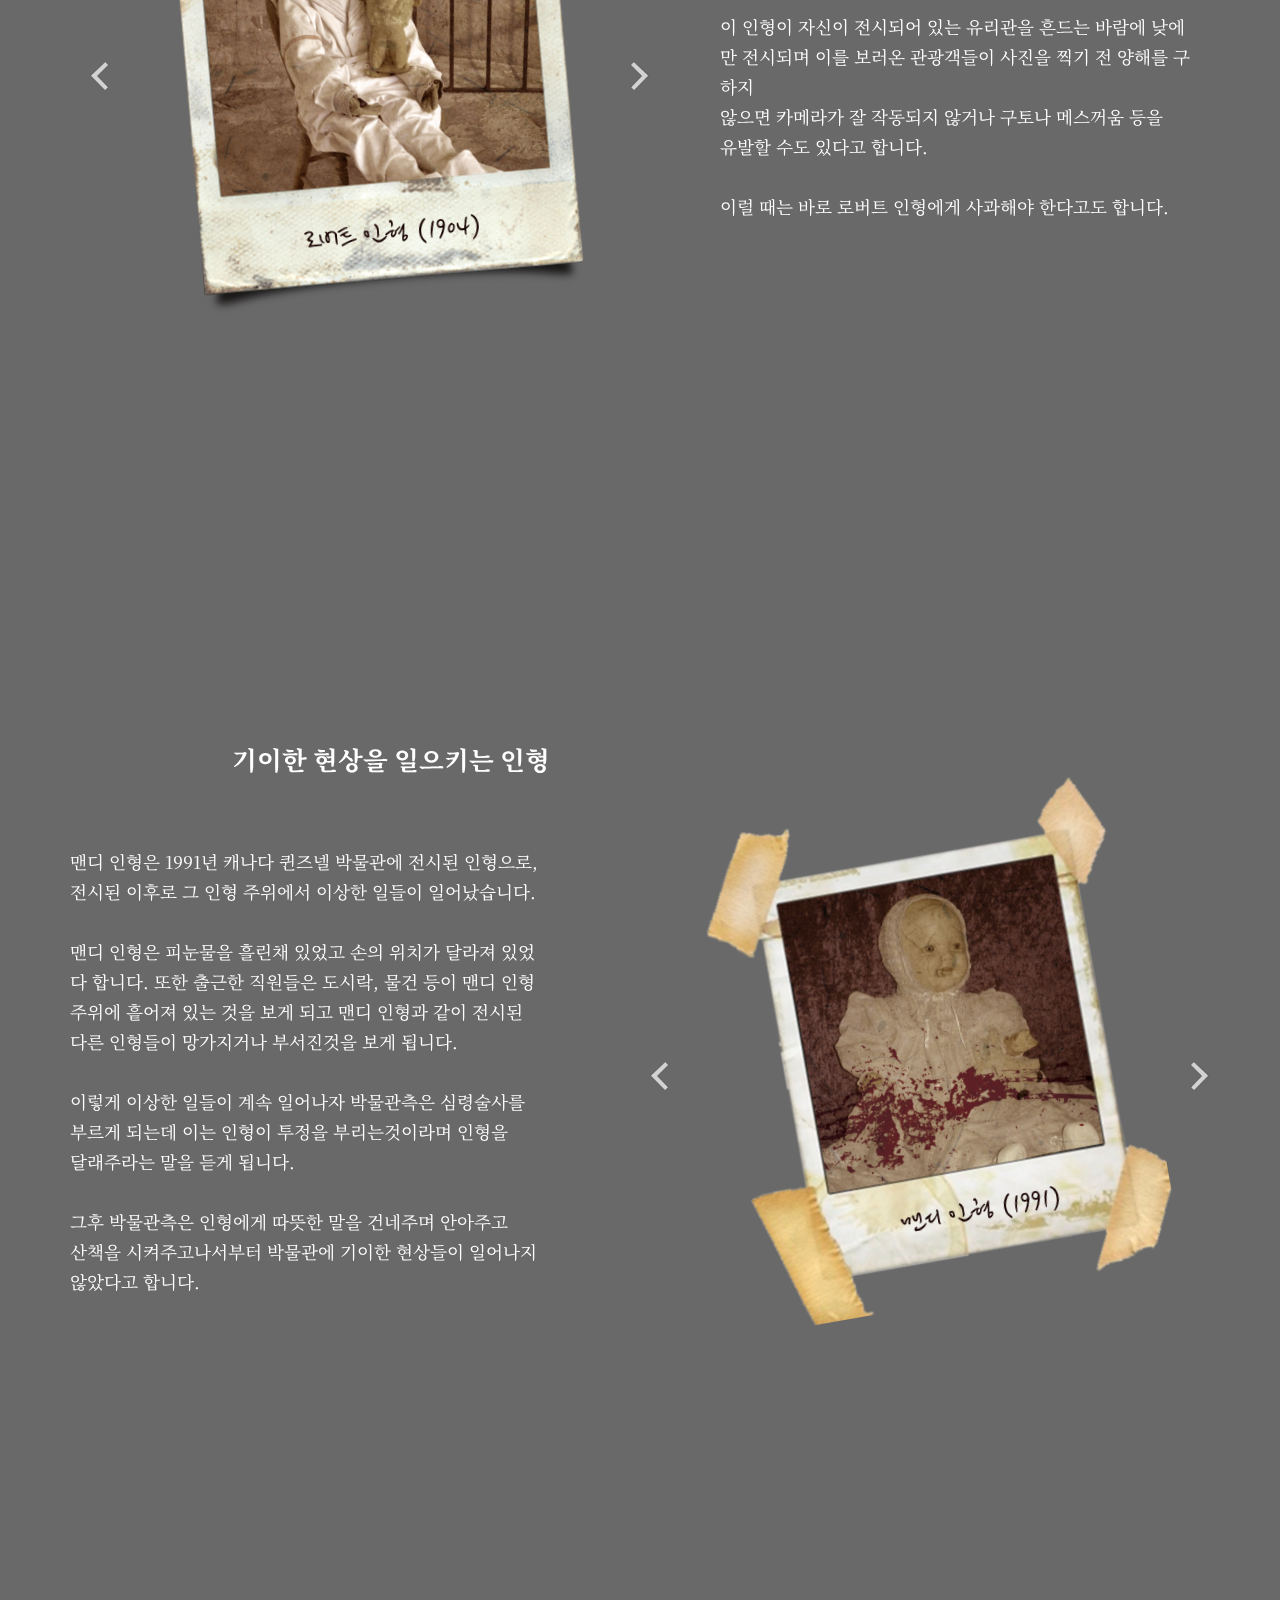
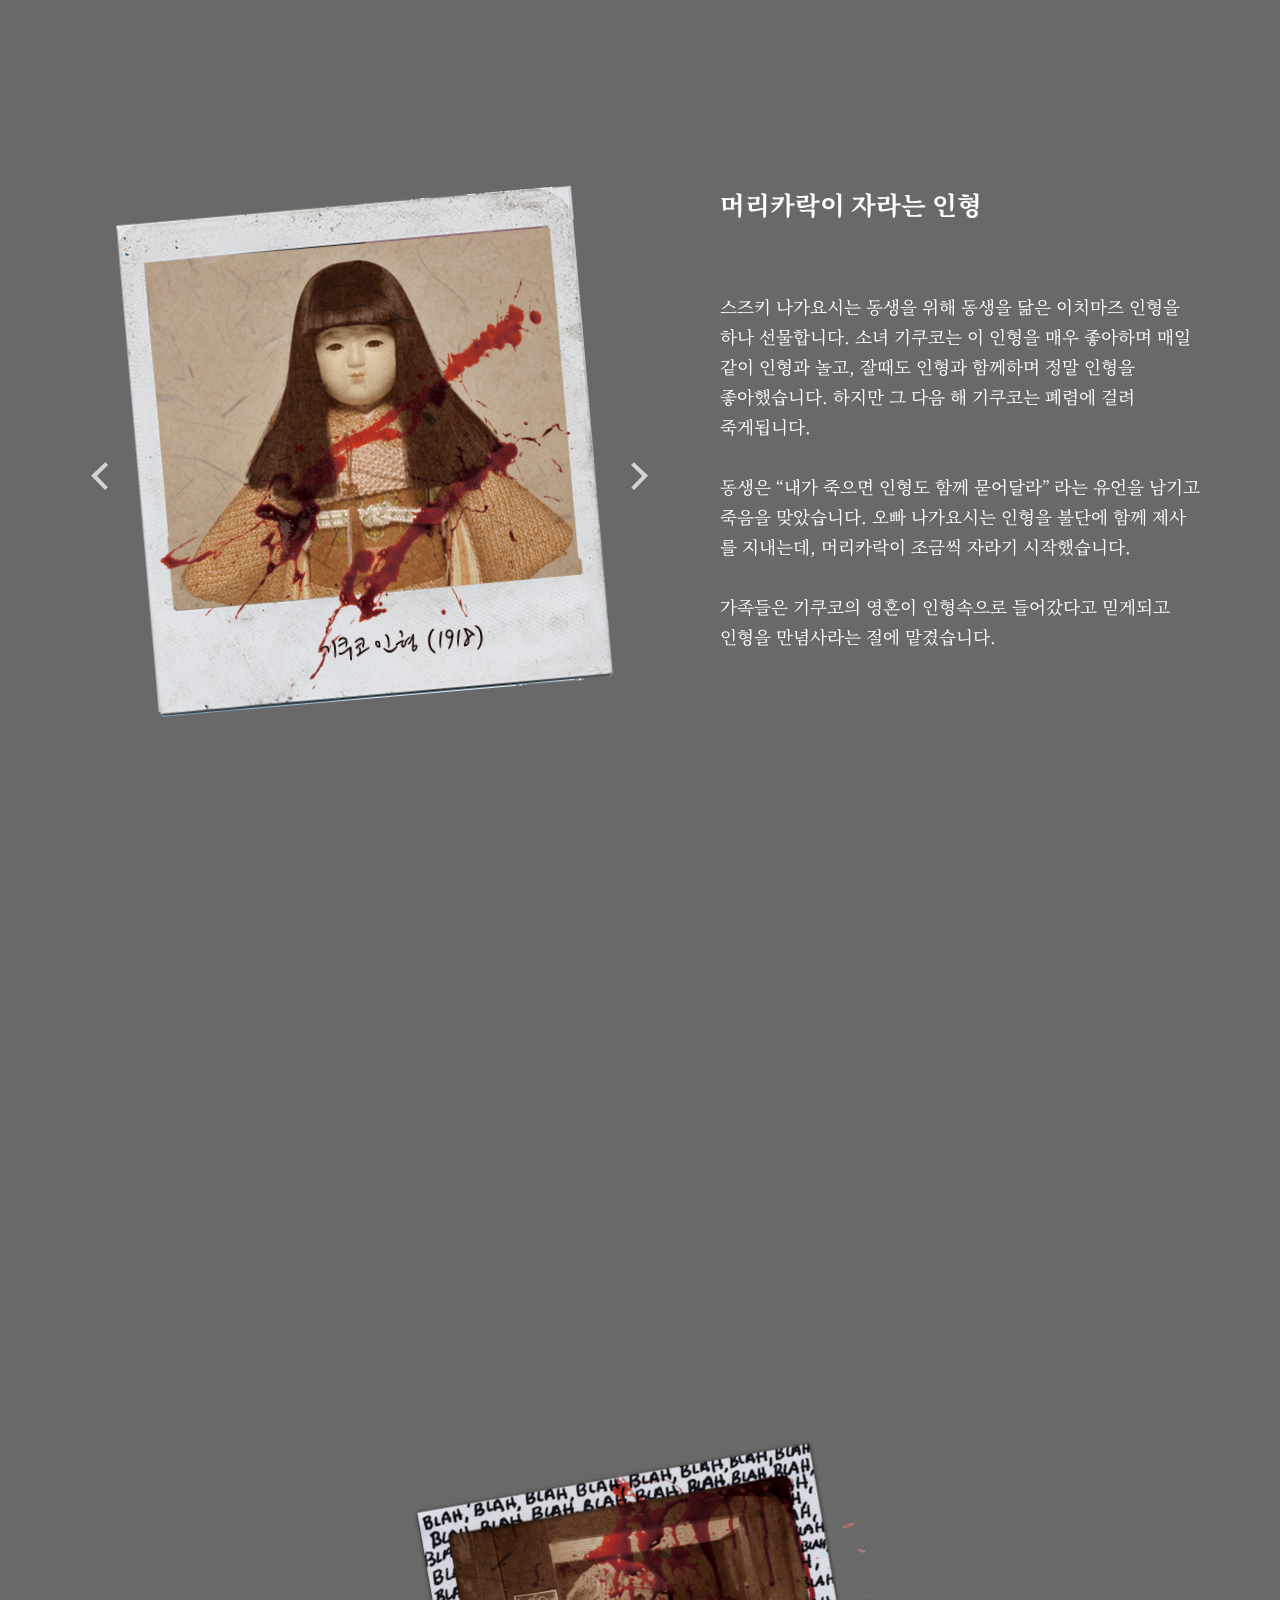
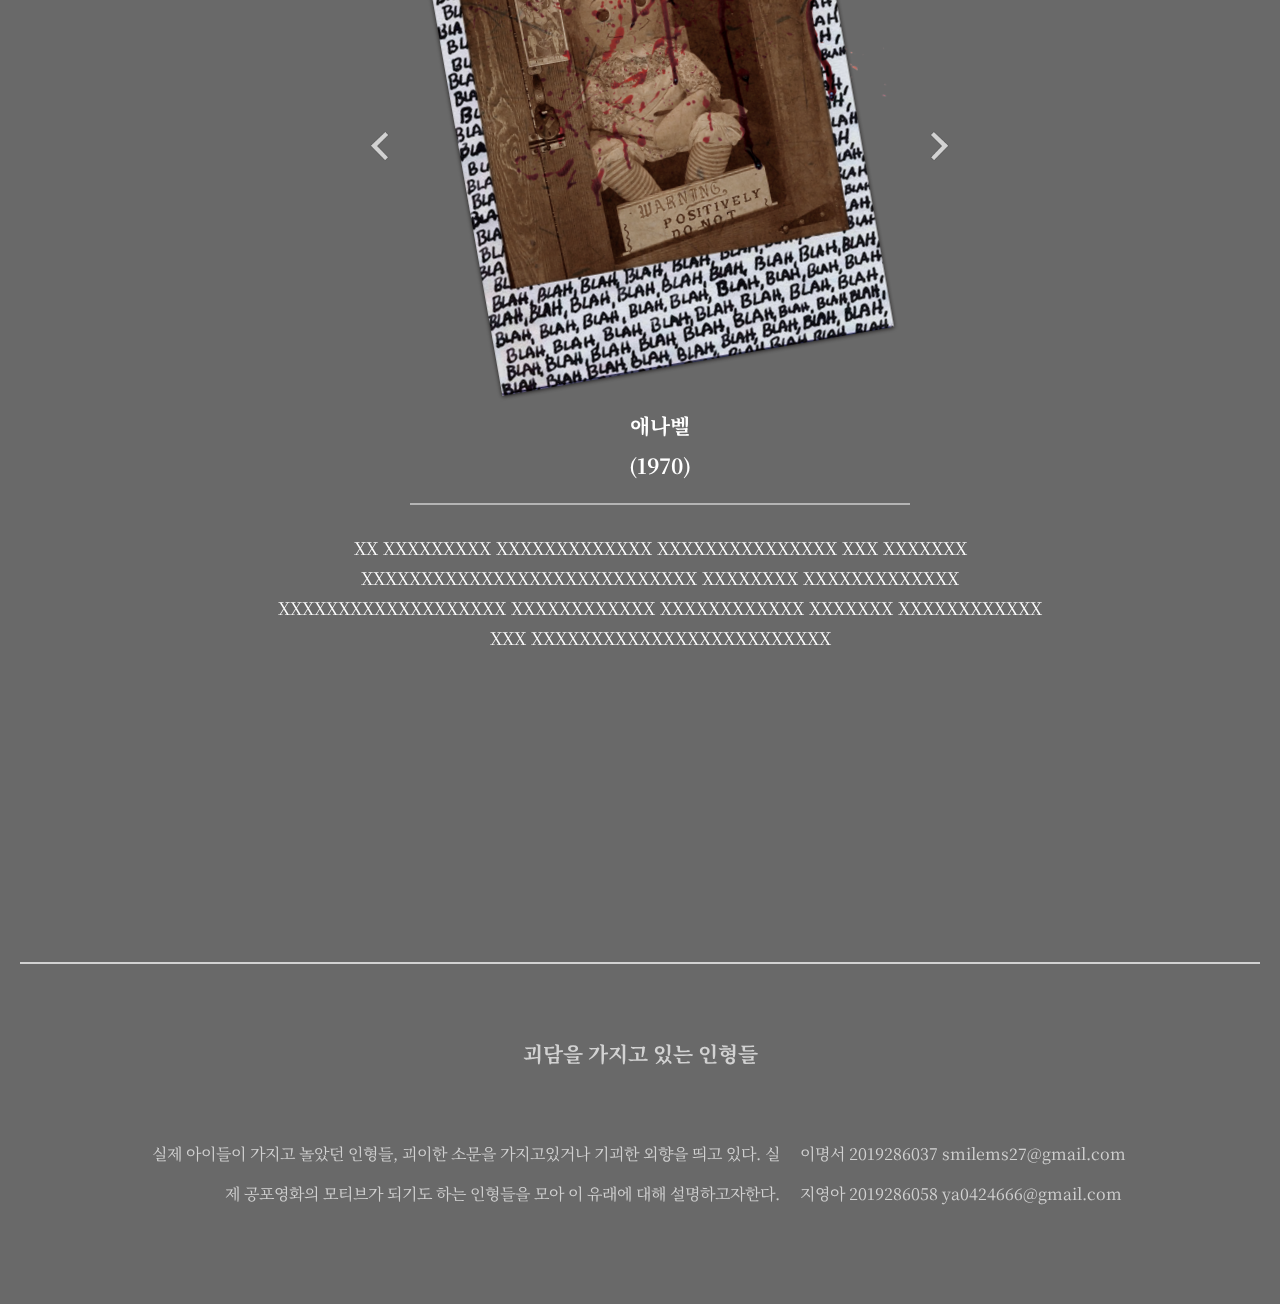
==== commit 8ee1b157: "이것도 제발" ====
--- a/index.html
+++ b/index.html
@@ -280,7 +280,7 @@
                             XXXXXXXXXXXXXXXXXXXXXXXXXXXXXX
                             XXXXXXXXXXXXXXXXXXXXXXXXX
                             XXXXXXXXXXXXXXXXXXXXXXXXXXXXXX
-                            XXXX
+                            XXXXX
                         </p>
                     </div>
                 </div>
--- a/mystyle.css
+++ b/mystyle.css
@@ -5,8 +5,7 @@
 {
 
     .row{
-        /*width: 1240px;*/
-        width: 100vw;
+        width: 1240px;
         margin: auto;
         justify-content: center;
     }
@@ -504,13 +503,14 @@
         display: flex;
         justify-content: center;
         padding-top: 500px;
-        animation-name: Ani;
+    /*    animation-name: Ani;
         animation-duration: 2s;
         animation-timing-function: linear;
         animation-direction: alternate;
-        animation-iteration-count: infinite;
-    }
-
+        animation-iteration-count: infinite; */
+    }
+
+/*
     @keyframes Ani {
         0%{
             transform: scale(1.1);
@@ -531,6 +531,7 @@
             transform: scale(1.1);
         }
     }
+*/
 
     .slideA{
         display: inline-flex;
@@ -692,7 +693,7 @@
 
 
 /* 모바일 */
-@media screen and (max-width:599px)
+@media (max-width:599px)
 {
 
 /*위로 올라기는 버튼*/ 
@@ -1127,6 +1128,8 @@
         width: 300px;
     }
 
+
+
 /*기쿠코 인형*/
 
     #contentG{
@@ -1172,14 +1175,15 @@
         height: 800px;
         margin-top: 250px;
         align-items: center;
-        animation-name: Ani;
+      /*  animation-name: Ani;
         animation-duration: 2s;
         animation-timing-function: linear;
         animation-direction: alternate;
-        animation-iteration-count: infinite;
+        animation-iteration-count: infinite; */
         text-align: center;
     }
 
+    /*
     @keyframes Ani {
         0%{
             transform: scale(0.8);
@@ -1200,7 +1204,7 @@
             transform: scale(0.8);
         }
     }
-    
+    */
 
     .slideA{
         display: inline-flex;
